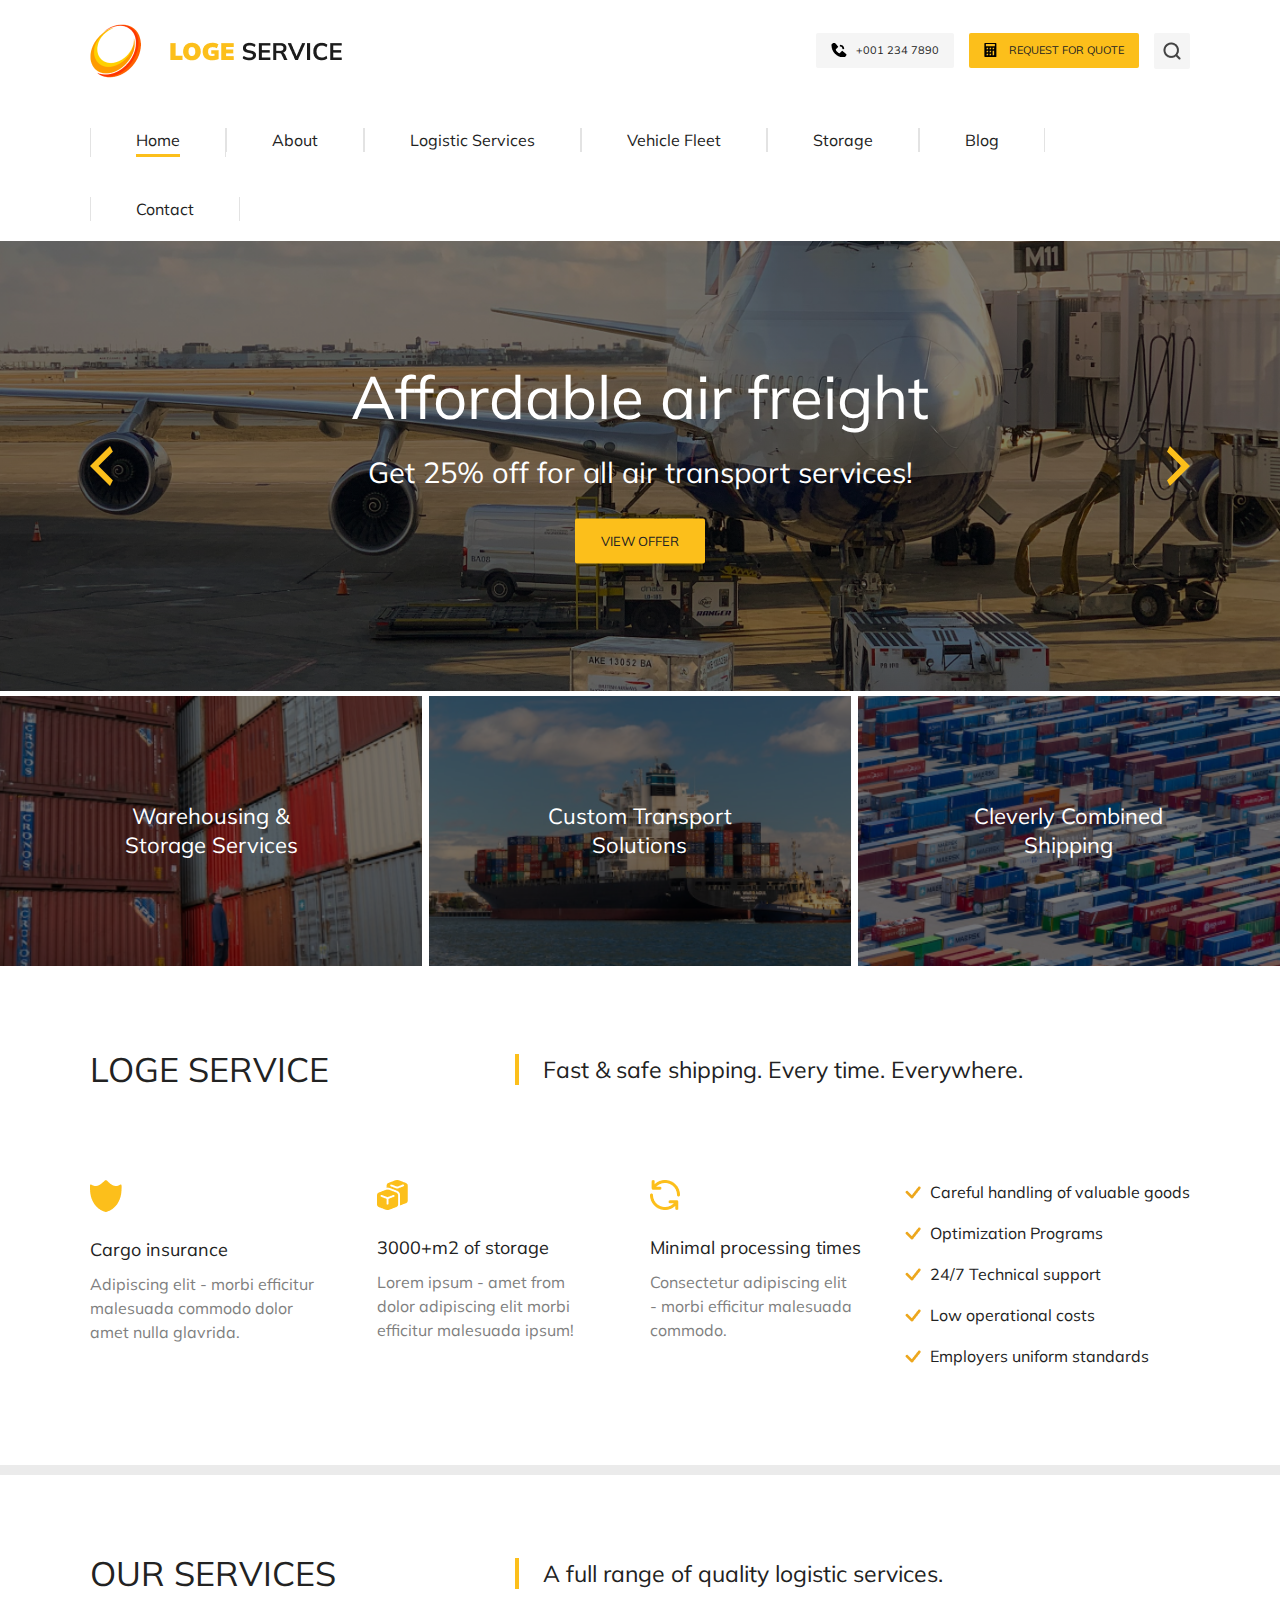
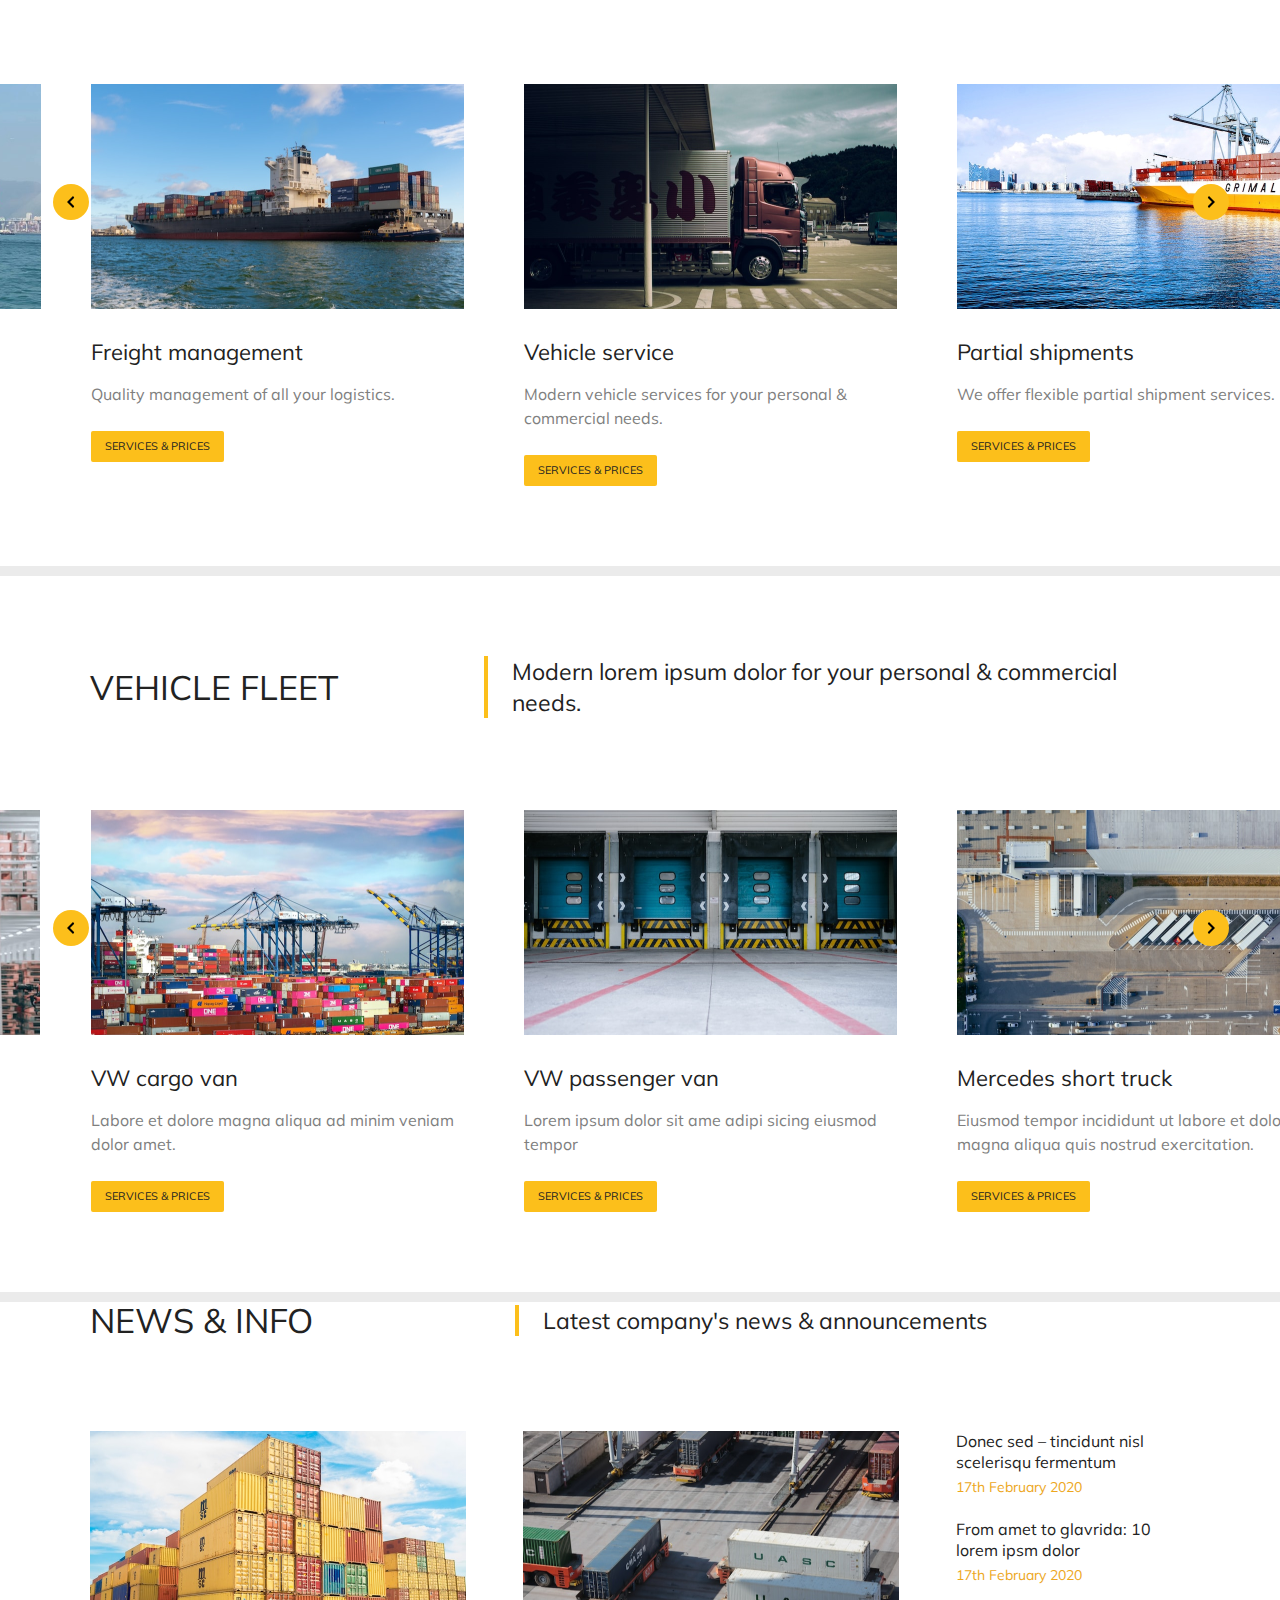
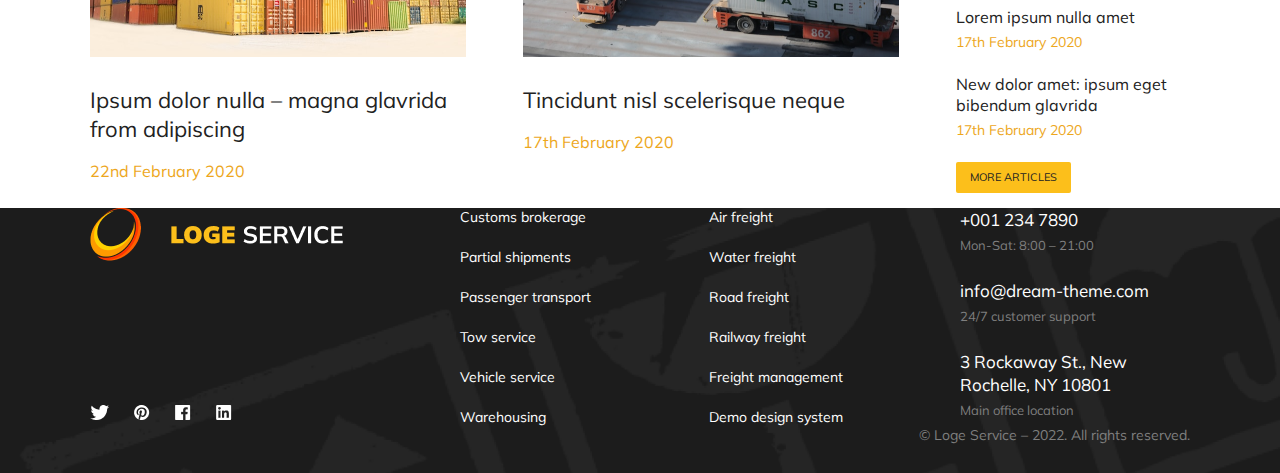
==== index.html @ ba1dc980 "banner-bottom updated" ====
<!DOCTYPE html>
<html lang="en">

<head>
    <meta charset="UTF-8">
    <meta http-equiv="X-UA-Compatible" content="IE=edge">
    <meta name="viewport" content="width=device-width, initial-scale=1.0">
    <link rel="stylesheet" href="css/style.css">
    <title>Loge Service</title>
</head>

<body>
    <!-- Navbar Section -->
    <nav>
        <div class="container">
            <!-- Top Nav -->
            <div class="top-nav flex-sp-between align-center">
                <div class="logo">
                    <a href="index.html">
                        <img src="./images/logo.png" alt="logo">
                    </a>
                </div>
                <ul class="top-nav-right flex-sp-between">
                    <li><a class="btn gray-bg tel-btn" href="tel:+0012347890">+001 234 7890</a></li>
                    <li><a class="btn reqst-qoute" href="#">Request For Quote</a></li>
                    <li><img class="btn gray-bg search-btn" src="./images/search-icon.png" alt="search icon"></li>
                </ul>
                <div class="respn-hamburger">
                    <div class="flex-sp-between">
                        <div class="search-mg-right">
                            <img class="btn gray-bg search-btn2" src="./images/search-icon.png" alt="search icon">
                        </div>
                        <div class="hamburger btn">
                            <span class="bar"></span>
                            <span class="bar"></span>
                            <span class="bar"></span>
                        </div>
                    </div>
                </div>
            </div>
            <!-- Navbar -->

            <ul class="navbar">
                <li> <a class="selected" href="index.html">
                        <p>Home</p>
                    </a>
                </li>
                <li> <a href="about.html">
                        <p>About</p>
                    </a></li>
                <li> <a href="services.html">
                        <p>Logistic Services</p>
                    </a></li>
                <li> <a href="#">
                        <p>Vehicle Fleet</p>
                    </a></li>
                <li> <a href="#">
                        <p>Storage</p>
                    </a></li>
                <li> <a href="blog.html">
                        <p>Blog</p>
                    </a></li>
                <li> <a href="contact.html">
                        <p>Contact</p>
                    </a></li>
            </ul>
        </div>
    </nav>
    <!-- Banner Section -->
    <section class="banner pd-lr-21">
        <div class="container">
            <div class="banner-contents">
                <div class="banner-items">
                    <div class="banner-header">
                        <h1 class="white-color">Affordable air freight</h1>
                    </div>
                    <div class="banner-tagline">
                        <p class="white-color">Get 25% off for all air transport services!</p>

                    </div>
                    <button class="btn offer-btn">View Offer</button>
                </div>
                <div class="slider-nav-arrows">
                    <img src="./images/slider-left-arrow.png" alt="slider left">
                    <img src="./images/slider-right-arrow.png" alt="slider right">
                </div>
            </div>
        </div>

    </section>
    <!-- Banner Bottom -->
    <section class="banner-bottom flex-sp-between">
        <div class="banner-overlay warehouse">
            <h3 class="white-color">Warehousing & Storage Services</h3>
        </div>
        <div class="banner-overlay transport">
            <h3 class="white-color">Custom Transport Solutions</h3>
        </div>
        <div class="banner-overlay shipping">
            <h3 class="white-color">Cleverly Combined Shipping</h3>
        </div>
    </section>

    <!-- Facilities -->
    <section class="facilities pd-tb-80 gray-border-bottom pd-lr-21">
        <div class="container">
            <div class="section-header ">
                <h2>Loge service</h2>
                <p>Fast & safe shipping. Every time. Everywhere.</p>
            </div>
            <div class="facilities-contents flex-sp-between">
                <div class="facilities-items ">
                    <img src="./images/insurance-logo.png" alt="facility logo">
                    <h4>Cargo insurance</h4>
                    <p class="gray-color cargo-insurance">Adipiscing elit - morbi efficitur malesuada commodo dolor amet
                        nulla glavrida.
                    </p>
                </div>
                <div class="facilities-items">
                    <img src="./images/storage-logo.png" alt="facility logo">
                    <h4>3000+m2 of storage</h4>
                    <p class="gray-color m2-storage">Lorem ipsum - amet from dolor adipiscing elit morbi efficitur
                        malesuada ipsum!
                    </p>
                </div>
                <div class="facilities-items">
                    <img src="./images/processing-logo.png" alt="facility logo">
                    <h4>Minimal processing times</h4>
                    <p class="gray-color processing-time">Consectetur adipiscing elit - morbi efficitur malesuada
                        commodo.</p>
                </div>
                <ul class="facility-list">
                    <li>Careful handling of valuable goods</li>
                    <li>Optimization Programs</li>
                    <li>24/7 Technical support</li>
                    <li>Low operational costs</li>
                    <li>Employers uniform standards</li>
                </ul>
            </div>
        </div>
    </section>

    <!-- Our Services -->
    <section class="services-demo-slider pd-tb-80 gray-border-bottom pd-lr-21">
        <div class="container">
            <div class="section-header ">
                <h2>Our services</h2>
                <p>A full range of quality logistic services.</p>
            </div>
        </div>
        <div class="mini-slider flex-sp-between">
            <div class="mini-slider-content-left disp-n">
                <img src="./images/service-slider-left.png" alt="">
            </div>
            <div class="container mini-slider-container">
                <img class="mini-arrow-left" src="./images/left-arrow.png" alt="">
                <img class="mini-arrow-right" src="./images/right-arrow.png" alt="">
                <div class="flex-sp-between gap-60">
                    <div class="mini-slider-content">
                        <img src="./images/freight-management.png" alt="">
                        <h3>Freight management</h3>
                        <p class="gray-color">Quality management of all your logistics.</p>
                        <button class="btn">Services & prices</button>
                    </div>
                    <div class="mini-slider-content disp-n">
                        <img src="./images/vehicle-service.png" alt="">
                        <h3>Vehicle service</h3>
                        <p class="gray-color">Modern vehicle services for your personal & commercial needs.</p>
                        <button class="btn">Services & prices</button>
                    </div>
                    <div class="mini-slider-content disp-n">
                        <img src="./images/partial-shipments.png" alt="">
                        <h3>Partial shipments</h3>
                        <p class="gray-color">We offer flexible partial shipment services.</p>
                        <button class="btn">Services & prices</button>
                    </div>
                </div>
            </div>
            <div class="mini-slider-content-right disp-n">
                <img src="./images/service-slider-right.png" alt="">
            </div>
        </div>
    </section>

    <!-- Vehicle Services -->
    <section class="services-demo-slider pd-tb-80 gray-border-bottom pd-lr-21">
        <div class="container">
            <div class="section-header">
                <h2>Vehicle fleet</h2>
                <p>Modern lorem ipsum dolor for your personal & commercial needs.</p>
            </div>
        </div>
        <div class="mini-slider flex-sp-between">
            <div class="mini-slider-content-left disp-n">
                <img src="./images/vehicle-slider-left.png" alt="">
            </div>
            <div class="container mini-slider-container">
                <img class="mini-arrow-left" src="./images/left-arrow.png" alt="">
                <img class="mini-arrow-right" src="./images/right-arrow.png" alt="">
                <div class="flex-sp-between gap-60">
                    <div class="mini-slider-content">
                        <img src="./images/vw-cargo-van.png" alt="">
                        <h3>VW cargo van</h3>
                        <p class="gray-color">Labore et dolore magna aliqua ad minim veniam dolor amet.</p>
                        <button class="btn">Services & prices</button>
                    </div>
                    <div class="mini-slider-content disp-n">
                        <img src="./images/vw-passenger-van.png" alt="">
                        <h3>VW passenger van</h3>
                        <p class="gray-color">Lorem ipsum dolor sit ame adipi sicing eiusmod tempor</p>
                        <button class="btn">Services & prices</button>
                    </div>
                    <div class="mini-slider-content disp-n">
                        <img src="./images/mercedes-short-truck.png" alt="">
                        <h3>Mercedes short truck</h3>
                        <p class="gray-color">Eiusmod tempor incididunt ut labore et dolore magna aliqua quis nostrud
                            exercitation. </p>
                        <button class="btn">Services & prices</button>
                    </div>
                </div>
            </div>
            <div class="mini-slider-content-right disp-n">
                <img src="./images/vehicle-slider-right.png" alt="">
            </div>
        </div>
    </section>

    <!-- News & Info -->
    <section class="news-info pd-tb-80 container pd-lr-21">
        <div class="section-header">
            <h2>News & Info</h2>
            <p>Latest company's news & announcements</p>
        </div>
        <div class="news-contents flex-sp-between gap-60">
            <div class="mini-slider-content">
                <img src="./images/shipment-2.png" alt="">
                <h3>Ipsum dolor nulla – magna glavrida from adipiscing</h3>
                <p class="yellow-color">22nd February 2020</p>
            </div>
            <div class="mini-slider-content">
                <img src="./images/cargo-vans.png" alt="">
                <h3>Tincidunt nisl scelerisque neque</h3>
                <p class="yellow-color">17th February 2020</p>
            </div>
            <div class="mini-slider-content">
                <ul>
                    <li>
                        <p class="mini-list-text">Donec sed – tincidunt nisl scelerisqu fermentum</p>
                        <p class="mini-list-date">17th February 2020</p>
                    </li>
                    <li>
                        <p class="mini-list-text">From amet to glavrida: 10 lorem ipsm dolor</p>
                        <p class="mini-list-date">17th February 2020</p>
                    </li>
                    <li>
                        <p class="mini-list-text">Lorem ipsum nulla amet</p>
                        <p class="mini-list-date">17th February 2020</p>
                    </li>
                    <li>
                        <p class="mini-list-text">New dolor amet: ipsum eget bibendum glavrida</p>
                        <p class="mini-list-date">17th February 2020</p>
                    </li>
                </ul>
                <button class="btn">More articles</button>
            </div>
        </div>
    </section>

    <!-- Footer -->
    <footer class="footer pd-lr-21">
        <div class="footer-content container flex-sp-between">
            <div class="logo-socials">
                <a class="logo" href="index.html">
                    <img src="./images/pngegg 2.png" alt="logo">
                    <img src="./images/LOGE SERVICE.png" alt="">
                </a>
                <ul class="social-links">
                    <li>
                        <a href="#">
                            <img src="./images/twitter-logo.png" alt="">
                        </a>
                    </li>
                    <li>
                        <a href="#">
                            <img src="./images/pinterest-logo.png" alt="">
                        </a>
                    </li>
                    <li>
                        <a href="#">
                            <img src="./images/fb-logo.png" alt="">
                        </a>
                    </li>
                    <li>
                        <a href="#">
                            <img src="./images/linkedin-logo.png" alt="">
                        </a>
                    </li>
                </ul>
            </div>
            <ul class="footer-links">
                <li><a href="#">Customs brokerage</a></li>
                <li><a href="#">Partial shipments</a></li>
                <li><a href="#">Passenger transport</a></li>
                <li><a href="#">Tow service</a></li>
                <li><a href="#">Vehicle service</a></li>
                <li><a href="#">Warehousing</a></li>
            </ul>

            <ul class="footer-links">
                <li><a href="#">Air freight</a></li>
                <li><a href="#">Water freight</a></li>
                <li><a href="#">Road freight</a></li>
                <li><a href="#">Railway freight</a></li>
                <li><a href="#">Freight management</a></li>
                <li><a href="#">Demo design system</a></li>
            </ul>
            <ul class="footer-contact">
                <li>
                    <a href="tel:+001 234 7890">+001 234 7890</a>
                    <p class="detail-text">Mon-Sat: 8:00 – 21:00</p>
                </li>
                <li>
                    <a href="mailto:info@dream-theme.com">info@dream-theme.com</a>
                    <p class="detail-text">24/7 customer support</p>
                </li>
                <li>
                    <a href="#">3 Rockaway St., New Rochelle, NY 10801</a>
                    <p class="detail-text">Main office location</p>
                </li>
            </ul>
        </div>
        <p class="rights-loge container">
            © Loge Service – 2022. All rights reserved.
        </p>
    </footer>
</body>
<script src="./js/script.js"></script>

</html>
---- css/style.css ----
@import url('https://fonts.googleapis.com/css2?family=Mulish:wght@200;300;400;500;600;700;800;900;1000&display=swap');

* {
    box-sizing: border-box;
    font-family: 'Mulish';
    font-style: normal;
    font-weight: 400;
    font-size: 16px;
    line-height: 24px;
    color: #222222;
    margin: 0;
    padding: 0;
}

body {}

ul {
    list-style: none;
}

a {
    display: block;
    text-decoration: none;
}

.pd-tb-80 {
    padding: 80px 0px;
}

/* Heading */

h1 {
    font-size: 60px;
    line-height: 66px;
}

h2 {
    font-size: 34px;
    line-height: 37px;
}

h3 {
    font-size: 22px;
    line-height: 29px;
}

h4 {
    font-size: 18px;
    line-height: 23px;
}

/* Colors */

.white-color {
    color: #ffffff !important;
}

.gray-color {
    color: #7F7F7F;
}

.gray-bg {
    background: #F5F5F5 !important;
}

.gray-bg:hover {
    background: #dfdfdf !important;
}

.align-center {
    align-items: center;
}

.btn {
    cursor: pointer;
    border: none;
    background: #FCBF1B;
    color: #222222;
    border-radius: 2px;
    text-transform: uppercase;
    font-size: 11px;
    line-height: 11px;
}

.yellow-color {
    color: #EDA71D;
}

.flex-sp-between {
    display: flex;
    justify-content: space-between;
}

.animate {
    animation: transitionLeft 0.75s;
}

@keyframes transitionLeft {
    from {
        transform: translateX(100%);
    }

    to {
        transform: translateX(0px);
    }
}


/* Top Nav */
.top-nav {
    padding: 24px 0px;
}

.top-nav-right>li {
    padding-left: 15px;
}

.btn:hover {
    background: #df9e1d;
}

.tel-btn {
    padding: 12px 15px;
}

.tel-btn::before {
    content: '';
    background: url(../images/telephone.png) no-repeat;
    padding-left: 25px;
    background-position: left center;

}

.reqst-qoute {
    padding: 12px 15px;
    text-transform: uppercase;
}

.reqst-qoute::before {
    content: '';
    background: url(../images/calculator.png) no-repeat;
    padding-left: 25px;
    background-position: left center;

}

.search-btn {
    padding: 9px;
}

.navbar {
    display: flex;
    flex-wrap: wrap;
    justify-content: flex-start;
    /* padding: 20px 0px; */
}

.navbar>li {
    padding: 20px 0px;
    /* border-left: 1px solid rgba(0, 0, 0, 0.11); */
    border-collapse: collapse;
}

.navbar>li:last-child a {
    border-right: 1px solid rgba(0, 0, 0, 0.11);
}

.navbar>li>a {
    padding: 0px 45px;
    border-left: 1px solid rgba(0, 0, 0, 0.11);
    border-right: 1px solid rgba(0, 0, 0, 0.11);
}


.navbar>li>a.selected>p,
.navbar>li>a:hover>p {
    padding-bottom: 2px;
    border-bottom: 3px solid #FCBF1B;
    transition: 0.10s ease-in-out;
}

.respn-hamburger {
    display: none;
}

.search-btn2 {
    padding: 9px;
}

.hamburger {
    padding: 8px 8px;
    cursor: pointer;
}

.bar {
    background-color: #000000;
    display: block;
    width: 20px;
    height: 3px;
    margin: 3px auto;
    border-radius: 8px;
    transition: all 0.3s ease-in-out;
}

.pd-bt-20 {
    padding-bottom: 20px;
}

.gap-60 {
    gap: 60px;
}

.wd-30 {
    width: 30%;
}

.wd-70 {
    width: 777px;
}

.wd-50 {
    width: 50%;
}

.wd-100 {
    width: 100%;
}

/* Banner */

.banner {
    background:
        linear-gradient(180deg,
            rgba(0, 0, 0, 0.5), rgba(0, 0, 0, 0.5)),
        url(../images/air-plane.png) no-repeat;
    background-size: cover;
    background-position: center center;
    align-items: center;
}

.banner-contents {
    position: relative;
    height: 50vh;
}

.banner-items {
    width: 100%;
    text-align: center;
    position: absolute;
    top: 50%;
    left: 50%;
    transform: translate(-50%, -50%);
    padding: 0px 20px;
}

.slider-nav-arrows {
    position: absolute;
    top: 50%;
    transform: translate(0%, -50%);
    display: flex;
    width: 100%;
    justify-content: space-between;
}

.banner-header>h1 {
    padding: 15px 0px;
}

.banner-tagline {
    padding: 15px 0px;
    line-height: 36px;
}

.banner-tagline>p {
    font-size: 29px;
}

.offer-btn {
    padding: 16px 26px;
    font-size: 13px;
    line-height: 13px;
    text-transform: uppercase;
    margin: 20px 0px;
}

.banner-bottom {
    padding: 5px 0px;
    text-align: center;
}

.warehouse {
    background:
        linear-gradient(180deg,
            rgba(0, 0, 0, 0.5), rgba(0, 0, 0, 0.5)),
        url(../images/warehouse.png) no-repeat;
}

.transport {
    background:
        linear-gradient(180deg,
            rgba(0, 0, 0, 0.5), rgba(0, 0, 0, 0.5)),
        url(../images/transport.png) no-repeat;
}

.shipping {
    background:
        linear-gradient(180deg,
            rgba(0, 0, 0, 0.5), rgba(0, 0, 0, 0.5)),
        url(../images/shipping.png) no-repeat;
}

.banner-overlay {
    height: 30vh;
    width: 33%;
    background-size: cover;
    background-position: center center;
    position: relative;
}

.banner-overlay>h3 {
    position: absolute;
    top: 50%;
    left: 50%;
    transform: translate(-50%, -50%);
}


/* Facilities */
.section-header {
    display: flex;
    align-items: center;
    padding-bottom: 92px;
}

.section-header>h2 {
    width: 425px;
    text-transform: uppercase;
}

.section-header>p {
    font-weight: 400;
    font-size: 23px;
    line-height: 31px;
    padding-left: 24px;
    padding-right: 48px;
    border-left: 4px solid #FCBF1B;
}

.sub-section-header {
    display: flex;
    flex-wrap: wrap;
    font-size: 16px;
    line-height: 13px;
    text-transform: uppercase;
    padding-bottom: 63px;
}


.gray-border-bottom {
    border-bottom: 10px solid rgba(0, 0, 0, 0.08);
}

.facility-list {}

.facility-list>li {
    padding-bottom: 17px;
}

.facility-list>li::before {
    content: "";
    background: url(../images/check.png) no-repeat;
    padding-left: 25px;
    background-position: left center;
}

.cargo-insurance {
    width: 243px;
}

.m2-storage {
    width: 228px;
}

.processing-time {
    width: 205px;
}

.facilities-items {}

.facilities-items>img {
    padding-bottom: 20px;
}

.facilities-items>h4 {
    padding-bottom: 11px;
}

.mini-slider-content {
    width: 373px;
    display: flex;
    align-items: flex-start;
    flex-direction: column;
    flex-wrap: wrap;
}

.mini-slider-content>img {
    padding-bottom: 29px;
}

.mini-slider-content>h3 {
    /* width: 375px; */
    padding-bottom: 15px;
}

.mini-slider-content>p {
    /* width: 335px; */
    padding-bottom: 25px;
}

.mini-slider-content>button {
    padding: 10px 14px;
}

.mini-slider-container,
.partner-slider-container {
    position: relative;
}

.partner-slider-content {
    padding: 11px 22px;
    background: #F5F5F5;
}

.partner-slider-container>.mini-arrow-left,
.partner-slider-container>.mini-arrow-right {
    top: 45px;
}

.mini-arrow-left,
.mini-arrow-right {
    padding: 11px 14px;
    border-radius: 100px;
    background-color: #FCBF1B;
    position: absolute;
    align-items: center;
    top: 100px;
}

.mini-arrow-left {
    left: -18px;
}

.mini-arrow-right {
    right: -18px;
}

.mini-list-text {
    font-size: 16px;
    line-height: 21px;
    padding-bottom: 5px;
}

.mini-list-date {
    font-size: 14px;
    line-height: 18px;
    color: #EDA71D;
    padding-bottom: 23px;
}



footer {
    content: "";
    background: url(../images/footer-bg.png)no-repeat;
    background-size: cover;
    background-position: center center;
}

.logo-socials {
    display: flex;
    justify-content: space-between;
    flex-direction: column;
}

.logo-socials>.logo {
    align-items: center;
    display: flex;
    gap: 30px;
}

.footer-content {
    padding-top: 89px;
    padding-bottom: 111px;
}

.logo-socials>.social-links {
    display: flex;
    gap: 25px;
}

.footer-links {}

.footer-links>li {
    padding-bottom: 22px;
}

.footer-links>li>a {
    font-size: 14px;
    line-height: 18px;
    color: #FFFFFF;
}

.footer-links>li>a:hover {
    text-decoration: underline;
}

.footer-contact>li {
    padding-bottom: 25px;
}

.footer-contact>li:last-child,
.footer-links>li:last-child {
    padding-bottom: 0px;
}

.footer-contact>li>a {
    width: 230px;
    font-size: 17px;
    line-height: 23px;
    color: #FFFFFF;
    padding-bottom: 5px;
}

.footer-contact>li>a:hover {
    text-decoration: underline;
}

.footer-contact>li>.detail-text {

    font-size: 13px;
    line-height: 18px;
    color: #7F7F7F;
}

.footer>.rights-loge {
    padding-bottom: 29px;
    text-align: right;
    color: #7F7F7F;
    font-size: 14px;
    line-height: 18px;
}


/* Breadcrumb */
.breadcrumb {
    text-transform: uppercase;
    background: url(../images/breadcrumb.png);
    padding: 33px 0px 35px 0px;
}

.breadcrumb-list {
    display: flex;
    align-items: center;
}

.breadcrumb-list>li>a {
    font-size: 11px;
    line-height: 13px;
}

.breadcrumb-list>li>a:hover {
    text-decoration: underline;
}

.breadcrumb-list>li>a::after {
    content: "";
    background: url(../images/breadcrumb-arrow.png)no-repeat;
    background-size: 6px;
    padding-right: 26px;
    background-position: center center;
}

.breadcrumb-list>li:last-child a::after {
    display: none;
}

.breadcrum-right {
    font-size: 18px;
    line-height: 22px;
}

.loge-service-desc {
    width: 350px;
}

.loge-service-desc>h3 {
    padding-bottom: 31px;
}

.loge-service-list {}

.loge-service-list>h1 {
    display: flex;
    align-items: flex-start;
    padding-bottom: 42px;
}

.loge-service-list>h1>.est {
    font-size: 17px;
    line-height: 18px;
    margin-right: 5px;
}

.loge-service-list>ul>li {
    padding-left: 34px;
    padding-bottom: 17px;
}

.choose-us-contents {
    display: flex;
    flex-wrap: wrap;
    flex-direction: column;
    height: 280px;
    gap: 60px;
}

.choose-us-desc {
    width: 30%;
}

.choose-us-desc>h4 {
    padding-bottom: 11px;
}

.choose-us-desc>p {
    color: #7F7F7F;
}

.specialization {
    display: flex;
    flex-wrap: wrap;
    gap: 60px;
}

.pagination {
    display: flex;
    text-align: center;
    align-items: center;
    justify-content: center;
    padding-top: 60px;
    gap: 20px;
}

.pagination>li>a {
    padding: 0px 5px;
}

.pagination>li>.selected {
    border-bottom: 3px solid #FCBF1B;
}

.pagination>li>a>img {
    width: 5px;
}

.pagination>li>a:hover {
    border-bottom: 3px solid #FCBF1B;
}

.contact-items {}

.contact-items>h3,
.contact-items>h4 {
    padding-bottom: 9px;
}

.frequent-question {}

.frequent-qstn-flex {}

.frequent-qstn-flex>h2,
.contact-form-contents>h2 {
    text-transform: uppercase;
}

.frequent-qstn-flex>.qstn-right-list {}

.qstn-right-list>ul>li {
    font-size: 18px;
    line-height: 23px;
    padding-bottom: 30px;
}

.qstn-right-list>ul>li::before {
    content: "";
    background: url(../images/question-gray-icon.png)no-repeat;
    background-size: 20px;
    padding-right: 30px;
    background-position: center left;
}

.qstn-right-list>ul>.qstn-marked::before {
    content: "";
    background: url(../images/question-yellow-icon.png)no-repeat;
    background-size: 20px;
    padding-right: 30px;
    background-position: center left;
}

.qstn-right-list>p {
    font-size: 18px;
    line-height: 23px;
    padding-bottom: 30px;
}

.input-flex {
    display: flex;
    gap: 30px;
}

.input-box {
    background: #FFFFFF;
    border: 1px solid rgba(0, 0, 0, 0.12);
    border-radius: 2px;
    padding: 10px;
    margin-top: 12px;
    margin-bottom: 28px;
}

.input-label {
    font-size: 12px;
    line-height: 12px;
    text-transform: uppercase;
}

.submit-btn {
    text-transform: uppercase;
    font-size: 13px;
    line-height: 13px;
    padding: 16.5px 0px;
}

.single-blog {}

.blog-left {}

.blog-left>h2 {
    padding-bottom: 92px;
}

.blog-left>img {
    width: 100%;
}

.single-blog-desc {
    padding: 60px 0px;
}

.single-blog-desc {}

.single-blog-header {
    font-size: 26px;
    line-height: 31px;
    padding-bottom: 24px;
}

.blog-text-top,
.blog-text-bottom {
    padding-bottom: 22px;
}

.blog-pic-flex {
    display: flex;
    justify-content: space-between;
}



.related-post>p,
.special-offers>p {
    font-size: 16px;
    line-height: 16px;
    text-transform: uppercase;
    padding-left: 14px;
    margin-bottom: 30px;
    border-left: 4px solid #FCBF1B;
}

.related-post {
    padding-bottom: 57px;
    padding-top: 130px;
}

.special-offers>.custom-transport {
    content: "";
    background: linear-gradient(180deg, rgba(0, 0, 0, 0.5), rgba(0, 0, 0, 0.5)), url(../images/blog-5.png)no-repeat;
    background-size: cover;
    padding-top: 103px;
    padding-bottom: 59px;
    text-align: center;
    margin-bottom: 30px;

}

.special-offers>.warehousing-storage {
    content: "";
    background: linear-gradient(180deg, rgba(0, 0, 0, 0.5), rgba(0, 0, 0, 0.5)), url(../images/blog-2.png)no-repeat;
    background-size: cover;
    padding-top: 103px;
    padding-bottom: 59px;
    text-align: center;

}

.special-offers>.custom-transport>h3,
.special-offers>.warehousing-storage>h3 {
    margin: auto;
    color: white;
    width: 245px;
}

@media screen and (min-width:1400px) {
    .container {
        max-width: 1140px;
        margin: 0 auto;
        padding: 0 20px;
    }
}

@media screen and (max-width:1400px) {
    .container {
        max-width: 1140px;
        margin: 0 auto;
        padding: 0 20px;
    }
}

@media screen and (max-width:1200px) {
    .container {
        max-width: 930px;
        margin: 0 auto;
        padding: 0 20px;
    }

    .navbar>li>a {
        padding: 0px 30px;
    }

    h1 {
        font-size: 48px;
    }


    .banner-tagline>p {
        font-size: 24px;
    }
}

@media screen and (max-width:992px) {
    .container {
        max-width: 720px;
        margin: 0 auto;
        padding: 0 20px;
    }

    .navbar>li>a {
        padding: 0px 15px;
    }

    h1 {
        font-size: 36px;
    }


    .banner-tagline>p {
        font-size: 18px;
    }
}

@media only screen and (max-width: 768px) {
    .container {
        max-width: 100%;
        margin: 0 auto;
        padding: 0 20px;
    }

    nav {
        position: sticky;
        top: 0;
        z-index: 1;
        background-color: white;
    }

    .respn-hamburger {
        display: block;
    }

    .search-mg-right {
        margin-right: 8px;
    }

    .hamburger.active .bar:nth-child(2) {
        opacity: 0;
    }

    .hamburger.active .bar:nth-child(1) {
        transform: translateY(6px) rotate(45deg);
    }

    .hamburger.active .bar:nth-child(3) {
        transform: translateY(-6px) rotate(-45deg);
    }

    .top-nav-right {
        position: fixed;
        left: -100%;
        top: 380px;
        gap: 0px;
        flex-direction: column;
        background-color: #ffffff;
        width: 100%;
        text-align: center;
        transition: 0.3s;
    }

    .navbar {
        position: fixed;
        left: -100%;
        top: 70px;
        gap: 0px;
        flex-direction: column;
        background-color: #ffffff;
        width: 100%;
        text-align: center;
        transition: 0.3s;
    }

    .navbar>li {
        padding: 0px;
        margin: 10px 0px;
    }

    .top-nav-right>li>a {
        font-size: 16px;
        line-height: 24px;
        padding: 12px 15px;
    }

    .navbar {
        padding: 0px;
    }

    .top-nav-right>li {
        padding-left: 0px;
    }

    .search-btn {
        display: none;
    }

    .top-nav-right.active,
    .navbar.active {
        left: 0;
    }

    .logo>a>img {
        width: 145.35px;
    }

    h1 {
        font-size: 24px;
        line-height: 66px;
    }

    .banner-items>h1 {
        padding-bottom: 0px;
    }

    .banner-tagline>p {
        font-size: 14px;
    }

    .slider-nav-arrows>img {
        width: auto;
        height: 24px;
    }

    /* To be deleted */
    .slider-left-arrow {
        align-items: center;
    }

    .slider-left-arrow>img,
    .slider-right-arrow>img {
        width: 11.43px;
    }

    /* To be deleted */
    .banner-bottom {
        padding-top: 10px;
        grid-area: 10px;
        flex-direction: column;
    }

    .banner-overlay {
        width: 100%;
        margin-bottom: 10px;
    }

    .section-header {
        display: flex;
        align-items: flex-start;
        flex-direction: column;
        padding-bottom: 40px;
    }

    .section-header>h2 {
        width: 100%;
        padding-bottom: 20px;
    }

    .section-header>p {
        font-size: 14px;
        line-height: 31px;
        padding-left: 10px;
        padding-right: 0px;
    }

    .pd-lr-21 {
        padding: 50px 21px !important;
    }


    .facilities-contents {
        flex-direction: column;
    }

    .facilities-items {
        padding-bottom: 30px;
    }

    .cargo-insurance,
    .m2-storage,
    .processing-time {
        width: 100%;
    }

    .disp-n {
        display: none;
    }

    .gap-60 {
        gap: 40px;
    }

    .wd-30,
    .wd-70,
    .wd-50,
    .wd-100 {
        width: 100%;
    }

    .mini-slider-content {
        width: 100%;
    }

    .mini-slider-content>img {
        width: 100%;
    }

    .news-contents {
        flex-direction: column;
    }

    .mini-slider-content>h3 {
        width: 100%;
        padding-bottom: 15px;
    }

    .mini-slider-content>p {
        width: 100%;
        padding-bottom: 25px;
    }

    .footer-content {
        display: flex;
        flex-direction: column;
        padding: 0px;
    }

    .logo-socials>.logo {
        padding-bottom: 40px;
    }

    .logo-socials>.social-links {
        padding-bottom: 60px;
    }

    .footer-links,
    .footer-contact {
        padding-bottom: 50px;
    }

    .footer>.rights-loge {
        padding-bottom: 0px;
        text-align: left;
    }

    .breadcrumb {
        padding: 0px;
    }

    .breadcrumb-content {
        flex-direction: column;
        padding: 20px 15px;
    }

    .breadcrumb-list {
        padding-bottom: 13px;
    }

    .loge-service-contents {
        flex-direction: column;
    }

    .loge-service-desc {
        padding-bottom: 30px;
    }

    .loge-service-image {
        order: -1;
        padding-bottom: 20px;
    }

    .loge-service-image>img {
        width: 100%;
    }

    .loge-service-list>h1 {
        font-size: 60px;
        line-height: 66px;
    }

    .loge-service-desc {
        width: 100%;
    }

    .choose-us-contents {
        height: 100%;
        gap: 40px;
    }

    .choose-us-desc {
        width: 100%;

    }

    .partner-slider-content>img {
        width: 115px;
    }

    .mini-arrow-left,
    .mini-arrow-right {
        width: 25px;
        padding: 7.5px 9.5px;
    }

    .partner-slider-container>.mini-arrow-left,
    .partner-slider-container>.mini-arrow-right {
        top: 30px;
    }

    .partner-slider-content {
        padding: 10px 20px;
    }

    .mini-arrow-right {
        right: -15px;
    }

    .mini-arrow-left {
        left: -15px;
    }

    .contact-info-content {
        flex-direction: column;
        gap: 50px;
    }

    .frequent-qstn-flex {
        flex-direction: column;
        gap: 45px;
    }

    .frequent-qstn-flex>h2 {
        font-size: 26px;
        line-height: 29px;
    }

    .contact-form-contents {
        flex-direction: column;
        gap: 60px;
    }

    .input-flex {
        flex-direction: column;
        gap: 0px;
    }

    .blog-left>h2 {
        font-size: 28px;
        line-height: 36px;
        padding-bottom: 40px;
    }

    .single-blog,
    .blog-pic-flex {
        flex-direction: column;
        gap: 30px;
    }

    .related-post {
        padding-top: 30px;
    }
}
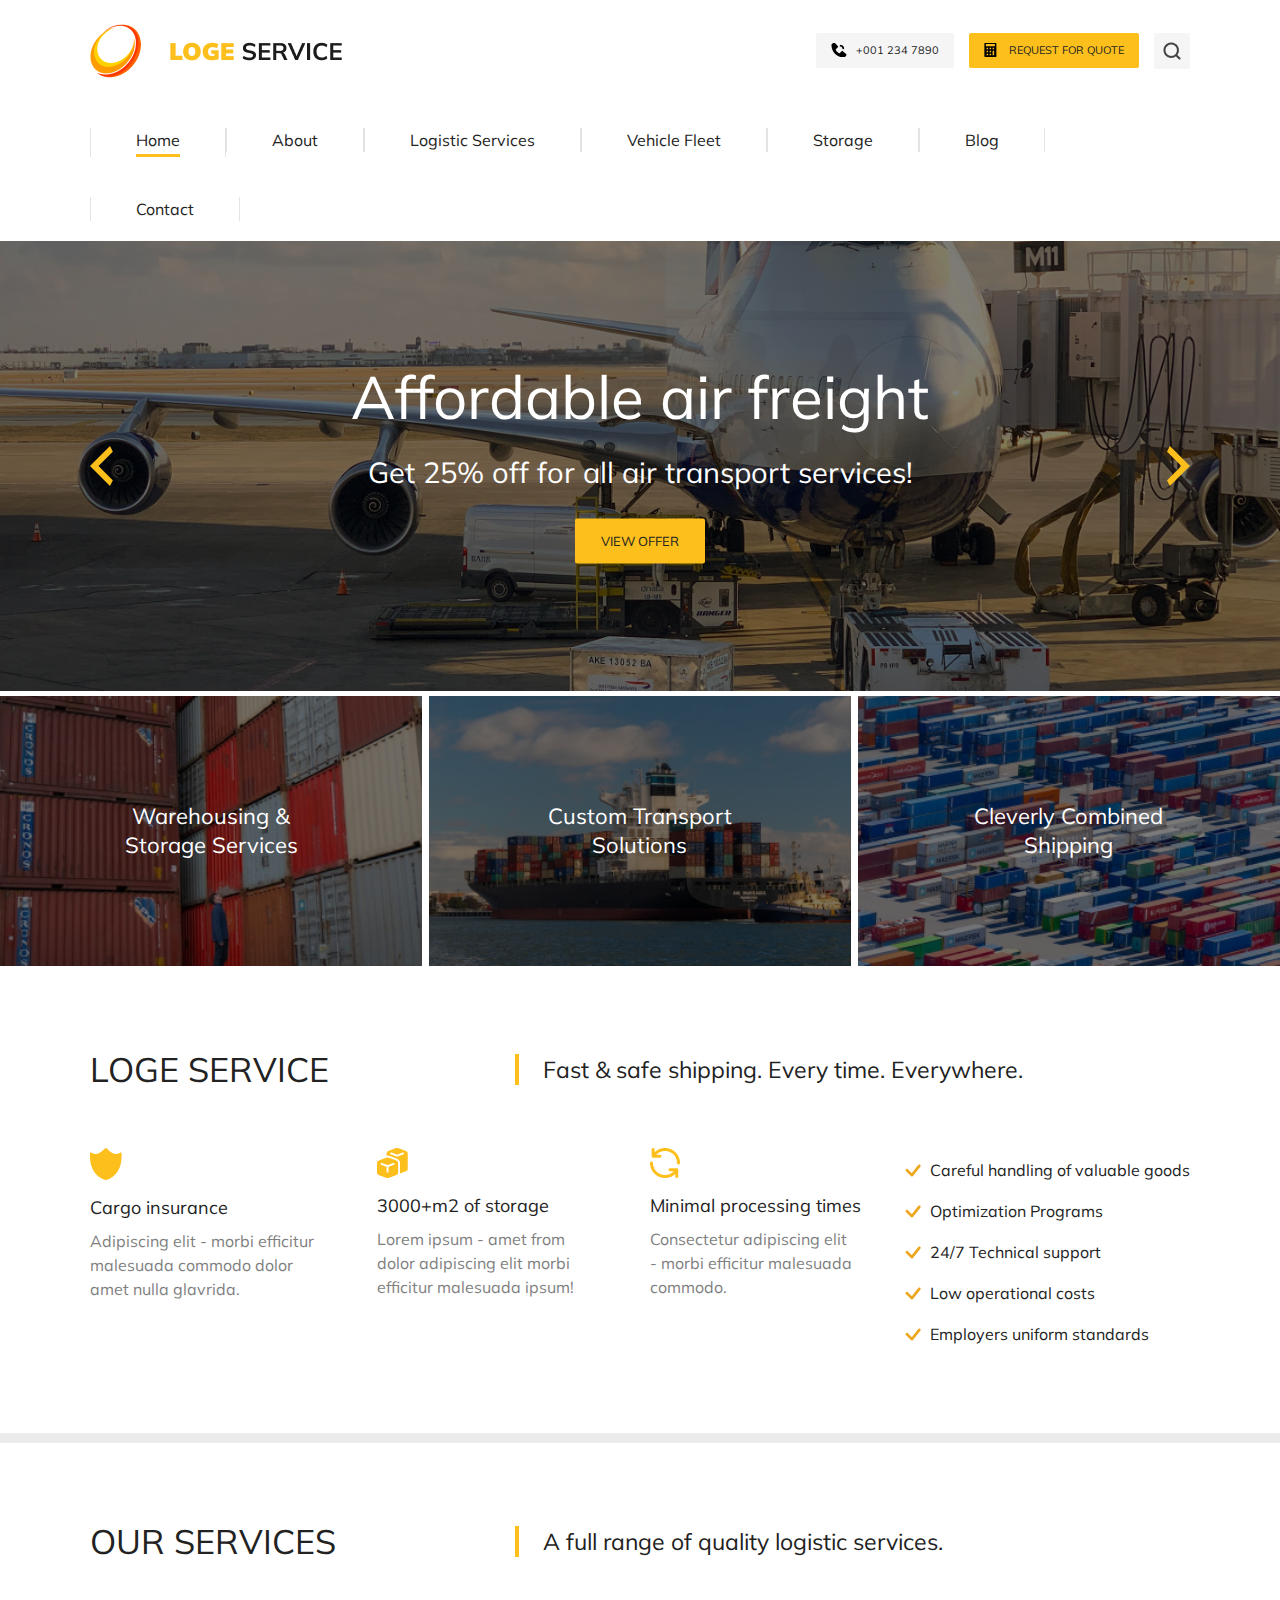
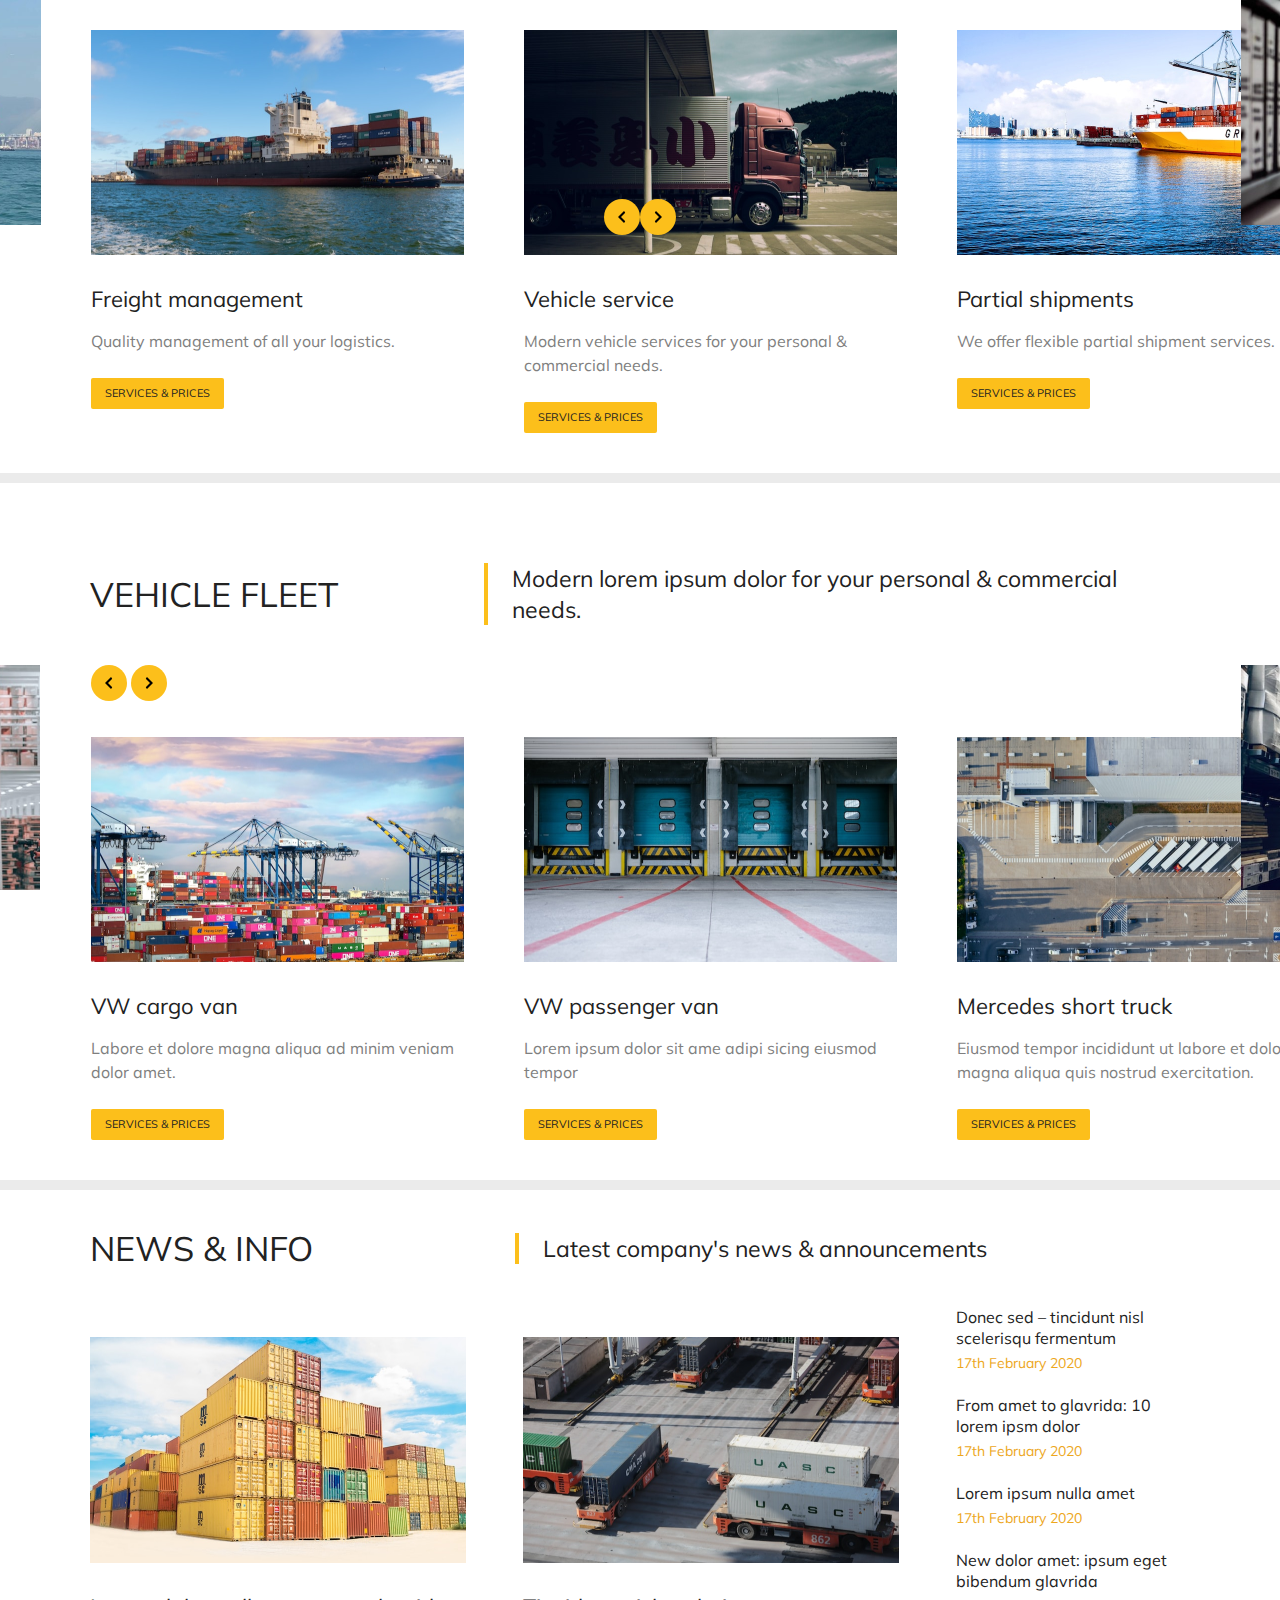
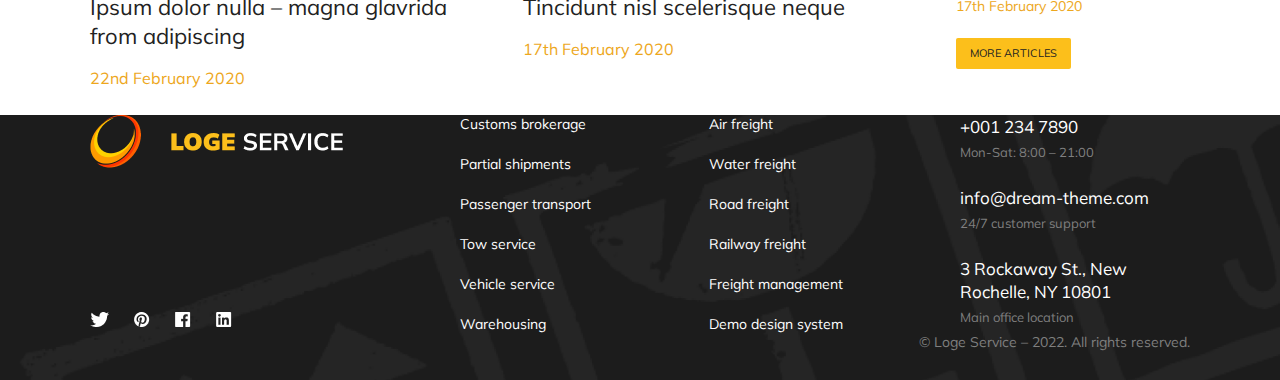
==== commit 87f44353: "updated css of nav-arrow" ====
--- a/index.html
+++ b/index.html
@@ -67,7 +67,7 @@
         </div>
     </nav>
     <!-- Banner Section -->
-    <section class="banner pd-lr-21">
+    <section class="banner">
         <div class="container">
             <div class="banner-contents">
                 <div class="banner-items">
@@ -89,7 +89,7 @@
 
     </section>
     <!-- Banner Bottom -->
-    <section class="banner-bottom flex-sp-between">
+    <section class="banner-cards flex-sp-between">
         <div class="banner-overlay warehouse">
             <h3 class="white-color">Warehousing & Storage Services</h3>
         </div>
@@ -102,31 +102,34 @@
     </section>
 
     <!-- Facilities -->
-    <section class="facilities pd-tb-80 gray-border-bottom pd-lr-21">
+    <section class="facilities pd-tb-80 gray-border-bottom">
         <div class="container">
             <div class="section-header ">
                 <h2>Loge service</h2>
                 <p>Fast & safe shipping. Every time. Everywhere.</p>
             </div>
             <div class="facilities-contents flex-sp-between">
-                <div class="facilities-items ">
-                    <img src="./images/insurance-logo.png" alt="facility logo">
-                    <h4>Cargo insurance</h4>
-                    <p class="gray-color cargo-insurance">Adipiscing elit - morbi efficitur malesuada commodo dolor amet
+                <div class="facilities-items">
+                    <img class="facility-image" src="./images/insurance-logo.png" alt="facility logo">
+                    <h4 class="facility-name">Cargo insurance</h4>
+                    <p class="facility-text gray-color cargo-insurance">Adipiscing elit - morbi efficitur malesuada
+                        commodo dolor amet
                         nulla glavrida.
                     </p>
                 </div>
                 <div class="facilities-items">
-                    <img src="./images/storage-logo.png" alt="facility logo">
-                    <h4>3000+m2 of storage</h4>
-                    <p class="gray-color m2-storage">Lorem ipsum - amet from dolor adipiscing elit morbi efficitur
+                    <img class="facility-image" src="./images/storage-logo.png" alt="facility logo">
+                    <h4 class="facility-name">3000+m2 of storage</h4>
+                    <p class="facility-text gray-color m2-storage">Lorem ipsum - amet from dolor adipiscing elit morbi
+                        efficitur
                         malesuada ipsum!
                     </p>
                 </div>
                 <div class="facilities-items">
-                    <img src="./images/processing-logo.png" alt="facility logo">
-                    <h4>Minimal processing times</h4>
-                    <p class="gray-color processing-time">Consectetur adipiscing elit - morbi efficitur malesuada
+                    <img class="facility-image" src="./images/processing-logo.png" alt="facility logo">
+                    <h4 class="facility-name">Minimal processing times</h4>
+                    <p class="facility-text gray-color processing-time">Consectetur adipiscing elit - morbi efficitur
+                        malesuada
                         commodo.</p>
                 </div>
                 <ul class="facility-list">
@@ -141,7 +144,7 @@
     </section>
 
     <!-- Our Services -->
-    <section class="services-demo-slider pd-tb-80 gray-border-bottom pd-lr-21">
+    <section class="services-demo-slider pd-tb-80 gray-border-bottom">
         <div class="container">
             <div class="section-header ">
                 <h2>Our services</h2>
@@ -153,8 +156,10 @@
                 <img src="./images/service-slider-left.png" alt="">
             </div>
             <div class="container mini-slider-container">
-                <img class="mini-arrow-left" src="./images/left-arrow.png" alt="">
-                <img class="mini-arrow-right" src="./images/right-arrow.png" alt="">
+                <div class="mini-nav-arrows">
+                    <img class="mini-arrow-left" src="./images/left-arrow.png" alt="">
+                    <img class="mini-arrow-right" src="./images/right-arrow.png" alt="">
+                </div>
                 <div class="flex-sp-between gap-60">
                     <div class="mini-slider-content">
                         <img src="./images/freight-management.png" alt="">
@@ -183,7 +188,7 @@
     </section>
 
     <!-- Vehicle Services -->
-    <section class="services-demo-slider pd-tb-80 gray-border-bottom pd-lr-21">
+    <section class="services-demo-slider pd-tb-80 gray-border-bottom">
         <div class="container">
             <div class="section-header">
                 <h2>Vehicle fleet</h2>
@@ -226,7 +231,7 @@
     </section>
 
     <!-- News & Info -->
-    <section class="news-info pd-tb-80 container pd-lr-21">
+    <section class="news-info pd-tb-80 container">
         <div class="section-header">
             <h2>News & Info</h2>
             <p>Latest company's news & announcements</p>
@@ -267,7 +272,7 @@
     </section>
 
     <!-- Footer -->
-    <footer class="footer pd-lr-21">
+    <footer class="footer">
         <div class="footer-content container flex-sp-between">
             <div class="logo-socials">
                 <a class="logo" href="index.html">
--- a/css/style.css
+++ b/css/style.css
@@ -24,7 +24,7 @@
 }
 
 .pd-tb-80 {
-    padding: 80px 0px;
+    padding: 40px 0px;
 }
 
 /* Heading */
@@ -256,7 +256,8 @@
 .slider-nav-arrows {
     position: absolute;
     top: 50%;
-    transform: translate(0%, -50%);
+    left: 50%;
+    transform: translate(-50%, -50%);
     display: flex;
     width: 100%;
     justify-content: space-between;
@@ -283,7 +284,7 @@
     margin: 20px 0px;
 }
 
-.banner-bottom {
+.banner-cards {
     padding: 5px 0px;
     text-align: center;
 }
@@ -326,10 +327,17 @@
 
 
 /* Facilities */
+
+.facilities {}
+
 .section-header {
     display: flex;
     align-items: center;
-    padding-bottom: 92px;
+    padding: 40px 0px;
+}
+
+.facilities-contents {
+    flex-wrap: wrap;
 }
 
 .section-header>h2 {
@@ -360,7 +368,9 @@
     border-bottom: 10px solid rgba(0, 0, 0, 0.08);
 }
 
-.facility-list {}
+.facility-list {
+    padding: 30px 0px;
+}
 
 .facility-list>li {
     padding-bottom: 17px;
@@ -385,14 +395,35 @@
     width: 205px;
 }
 
-.facilities-items {}
-
-.facilities-items>img {
-    padding-bottom: 20px;
-}
-
-.facilities-items>h4 {
-    padding-bottom: 11px;
+.facilities-items {
+    padding: 15px 0px;
+}
+
+.facilities-items>.facility-image,
+.facilities-items>.facility-name,
+.facilities-items>.facility-text {
+    padding: 5px 0px;
+}
+
+.mini-slider {
+    position: relative;
+}
+
+.mini-nav-arrows {
+    position: absolute;
+    top: 50%;
+    left: 50%;
+    transform: translate(-50%, -50%);
+    display: flex;
+    justify-content: space-between;
+}
+
+.mini-arrow-left,
+.mini-arrow-right {
+    padding: 11px 14px;
+    border-radius: 100px;
+    background-color: #FCBF1B;
+    align-items: center;
 }
 
 .mini-slider-content {
@@ -401,10 +432,11 @@
     align-items: flex-start;
     flex-direction: column;
     flex-wrap: wrap;
+    
 }
 
 .mini-slider-content>img {
-    padding-bottom: 29px;
+    padding: 30px 0;
 }
 
 .mini-slider-content>h3 {
@@ -423,7 +455,7 @@
 
 .mini-slider-container,
 .partner-slider-container {
-    position: relative;
+    /* position: relative; */
 }
 
 .partner-slider-content {
@@ -431,7 +463,7 @@
     background: #F5F5F5;
 }
 
-.partner-slider-container>.mini-arrow-left,
+/* .partner-slider-container>.mini-arrow-left,
 .partner-slider-container>.mini-arrow-right {
     top: 45px;
 }
@@ -452,7 +484,7 @@
 
 .mini-arrow-right {
     right: -18px;
-}
+} */
 
 .mini-list-text {
     font-size: 16px;
@@ -996,9 +1028,7 @@
     }
 
     /* To be deleted */
-    .banner-bottom {
-        padding-top: 10px;
-        grid-area: 10px;
+    .banner-cards {
         flex-direction: column;
     }
 
@@ -1012,14 +1042,16 @@
         align-items: flex-start;
         flex-direction: column;
         padding-bottom: 40px;
+        padding-top: 0px;
     }
 
     .section-header>h2 {
         width: 100%;
-        padding-bottom: 20px;
+        padding: 10px 0px;
     }
 
     .section-header>p {
+        margin: 10px 0px;
         font-size: 14px;
         line-height: 31px;
         padding-left: 10px;
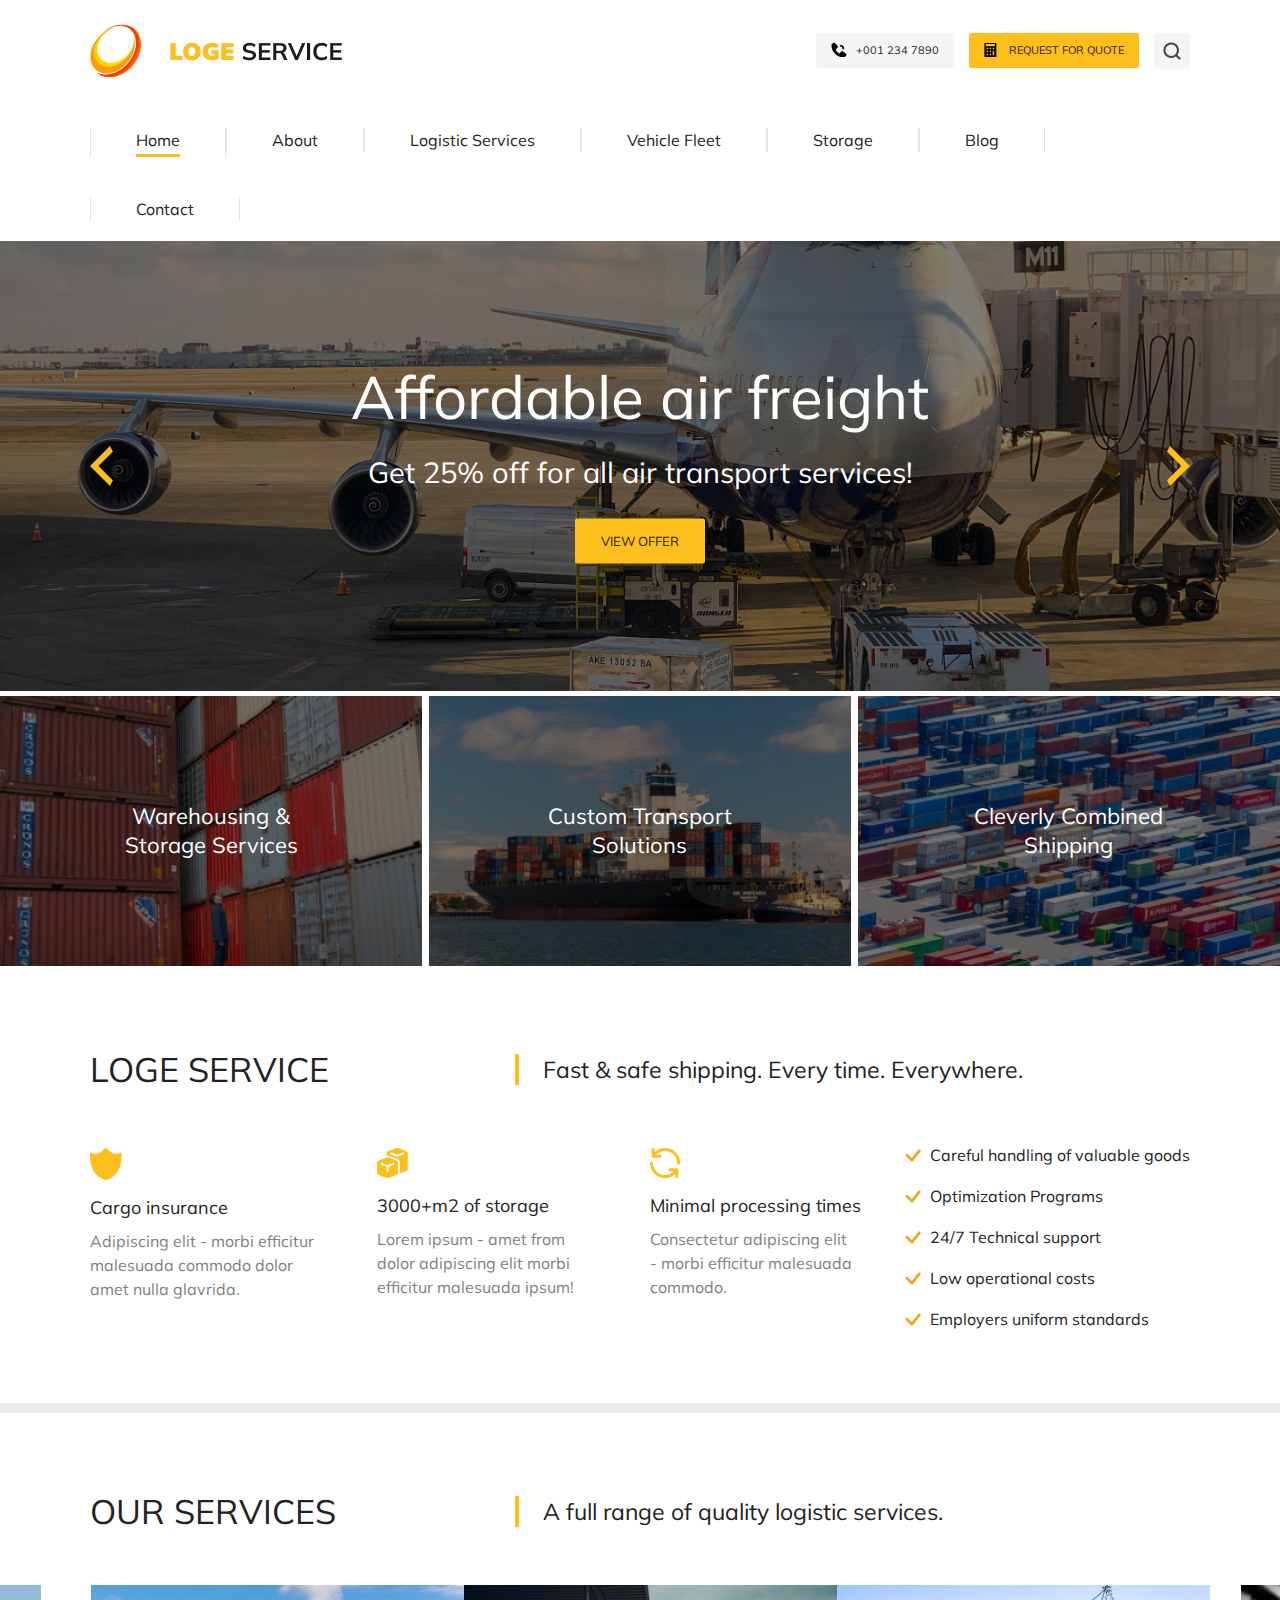
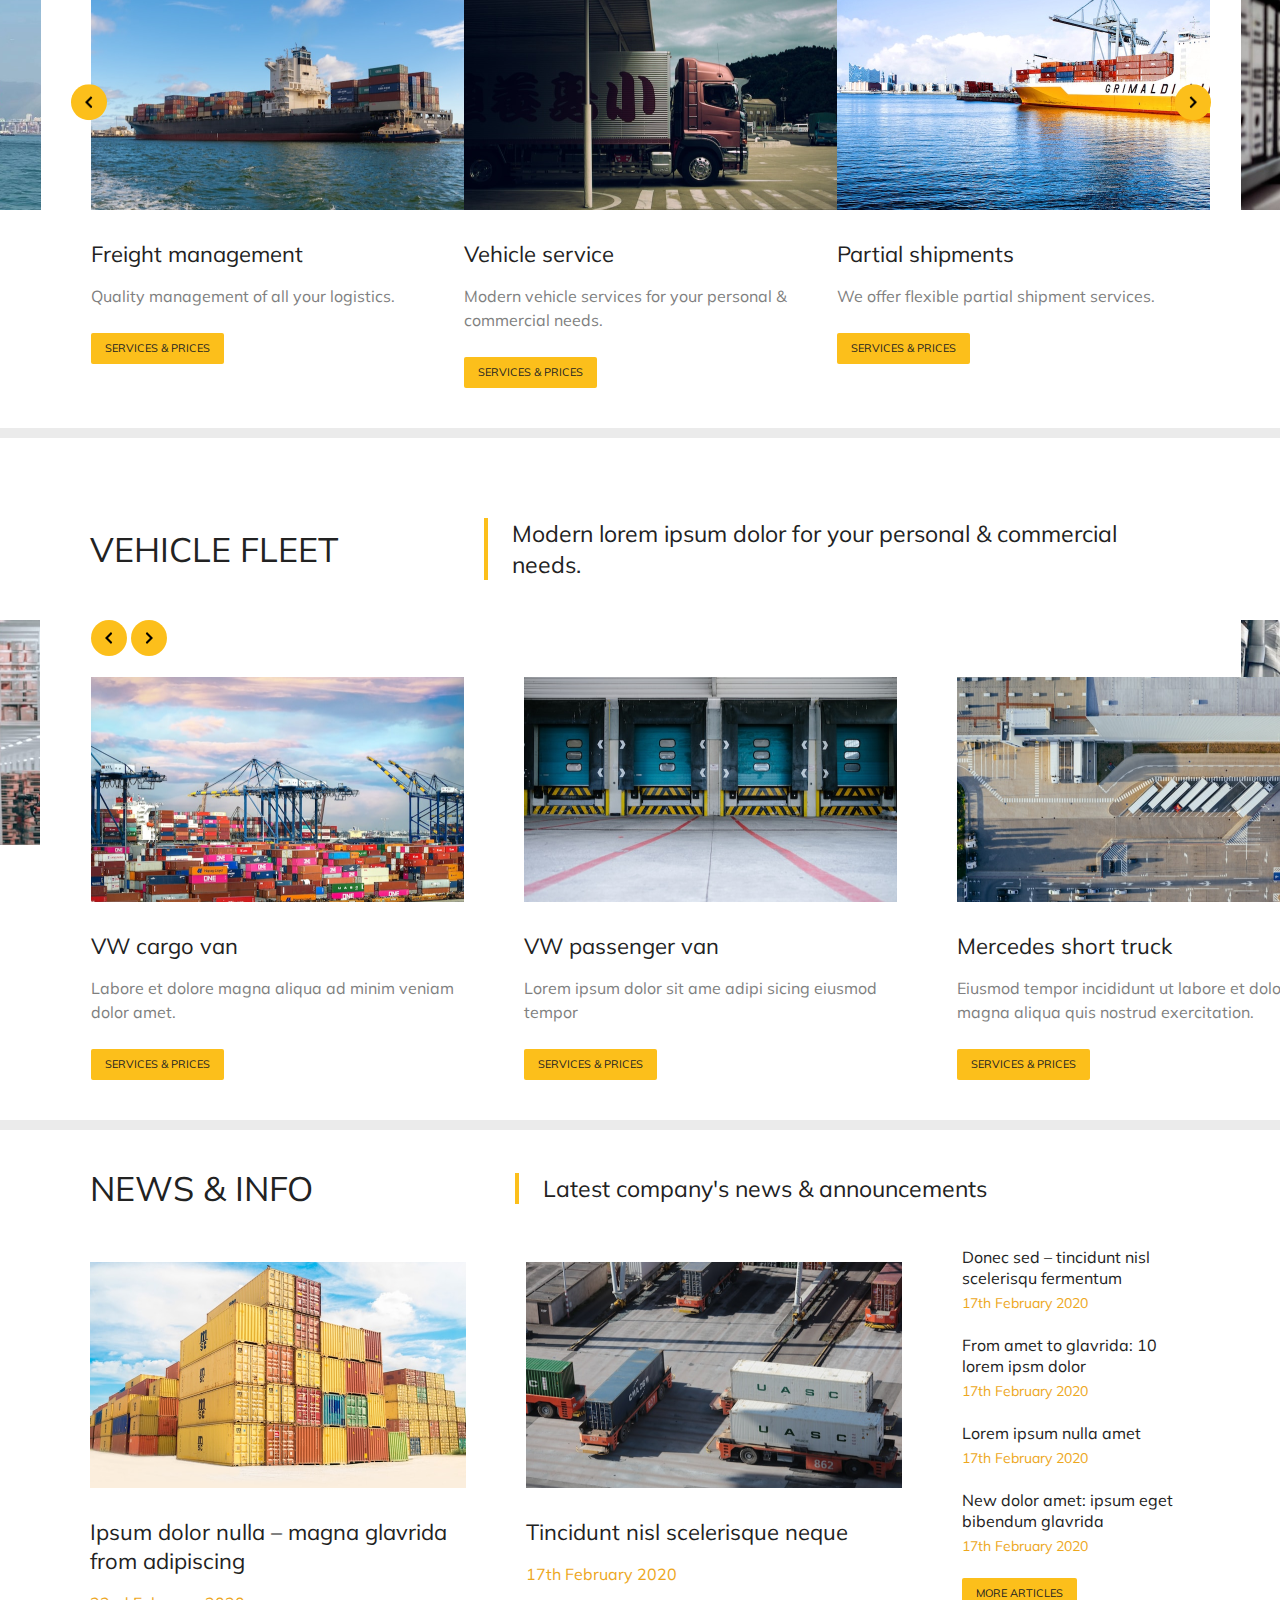
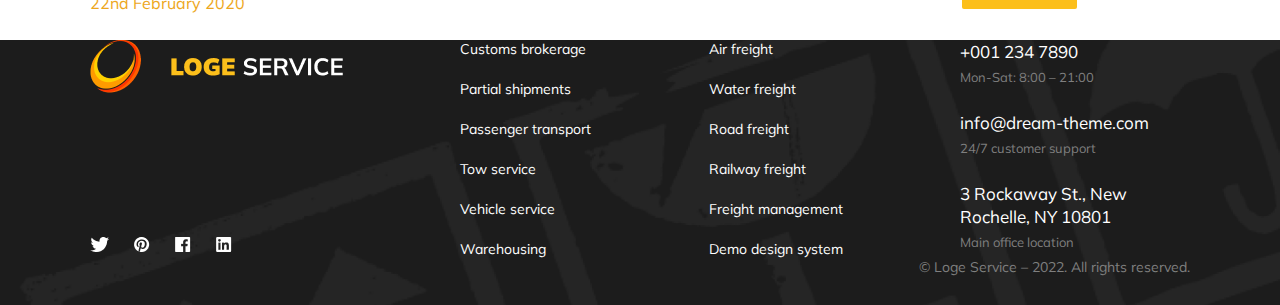
==== commit 3f62319b: "arrows added" ====
--- a/index.html
+++ b/index.html
@@ -152,28 +152,28 @@
             </div>
         </div>
         <div class="mini-slider flex-sp-between">
-            <div class="mini-slider-content-left disp-n">
+            <div class="mini-slider-card-left disp-n">
                 <img src="./images/service-slider-left.png" alt="">
             </div>
-            <div class="container mini-slider-container">
+            <div class="mini-slider-container container">
                 <div class="mini-nav-arrows">
                     <img class="mini-arrow-left" src="./images/left-arrow.png" alt="">
                     <img class="mini-arrow-right" src="./images/right-arrow.png" alt="">
                 </div>
-                <div class="flex-sp-between gap-60">
-                    <div class="mini-slider-content">
+                <div class="flex-sp-between">
+                    <div class="mini-slider-card">
                         <img src="./images/freight-management.png" alt="">
                         <h3>Freight management</h3>
                         <p class="gray-color">Quality management of all your logistics.</p>
                         <button class="btn">Services & prices</button>
                     </div>
-                    <div class="mini-slider-content disp-n">
+                    <div class="mini-slider-card disp-n">
                         <img src="./images/vehicle-service.png" alt="">
                         <h3>Vehicle service</h3>
                         <p class="gray-color">Modern vehicle services for your personal & commercial needs.</p>
                         <button class="btn">Services & prices</button>
                     </div>
-                    <div class="mini-slider-content disp-n">
+                    <div class="mini-slider-card disp-n">
                         <img src="./images/partial-shipments.png" alt="">
                         <h3>Partial shipments</h3>
                         <p class="gray-color">We offer flexible partial shipment services.</p>
@@ -181,7 +181,7 @@
                     </div>
                 </div>
             </div>
-            <div class="mini-slider-content-right disp-n">
+            <div class="mini-slider-card-right disp-n">
                 <img src="./images/service-slider-right.png" alt="">
             </div>
         </div>
@@ -203,19 +203,19 @@
                 <img class="mini-arrow-left" src="./images/left-arrow.png" alt="">
                 <img class="mini-arrow-right" src="./images/right-arrow.png" alt="">
                 <div class="flex-sp-between gap-60">
-                    <div class="mini-slider-content">
+                    <div class="mini-slider-card">
                         <img src="./images/vw-cargo-van.png" alt="">
                         <h3>VW cargo van</h3>
                         <p class="gray-color">Labore et dolore magna aliqua ad minim veniam dolor amet.</p>
                         <button class="btn">Services & prices</button>
                     </div>
-                    <div class="mini-slider-content disp-n">
+                    <div class="mini-slider-card disp-n">
                         <img src="./images/vw-passenger-van.png" alt="">
                         <h3>VW passenger van</h3>
                         <p class="gray-color">Lorem ipsum dolor sit ame adipi sicing eiusmod tempor</p>
                         <button class="btn">Services & prices</button>
                     </div>
-                    <div class="mini-slider-content disp-n">
+                    <div class="mini-slider-card disp-n">
                         <img src="./images/mercedes-short-truck.png" alt="">
                         <h3>Mercedes short truck</h3>
                         <p class="gray-color">Eiusmod tempor incididunt ut labore et dolore magna aliqua quis nostrud
@@ -237,17 +237,17 @@
             <p>Latest company's news & announcements</p>
         </div>
         <div class="news-contents flex-sp-between gap-60">
-            <div class="mini-slider-content">
+            <div class="mini-slider-card">
                 <img src="./images/shipment-2.png" alt="">
                 <h3>Ipsum dolor nulla – magna glavrida from adipiscing</h3>
                 <p class="yellow-color">22nd February 2020</p>
             </div>
-            <div class="mini-slider-content">
+            <div class="mini-slider-card">
                 <img src="./images/cargo-vans.png" alt="">
                 <h3>Tincidunt nisl scelerisque neque</h3>
                 <p class="yellow-color">17th February 2020</p>
             </div>
-            <div class="mini-slider-content">
+            <div class="mini-slider-card">
                 <ul>
                     <li>
                         <p class="mini-list-text">Donec sed – tincidunt nisl scelerisqu fermentum</p>
--- a/css/style.css
+++ b/css/style.css
@@ -369,7 +369,7 @@
 }
 
 .facility-list {
-    padding: 30px 0px;
+    padding: 15px 0px;
 }
 
 .facility-list>li {
@@ -410,10 +410,11 @@
 }
 
 .mini-nav-arrows {
+    width: 100%;
     position: absolute;
-    top: 50%;
+    top: 30%;
     left: 50%;
-    transform: translate(-50%, -50%);
+    transform: translate(-50%, -30%);
     display: flex;
     justify-content: space-between;
 }
@@ -426,36 +427,38 @@
     align-items: center;
 }
 
-.mini-slider-content {
-    width: 373px;
+.mini-slider-card {
+    /* width: 373px; */
     display: flex;
     align-items: flex-start;
     flex-direction: column;
     flex-wrap: wrap;
-    
-}
-
-.mini-slider-content>img {
-    padding: 30px 0;
-}
-
-.mini-slider-content>h3 {
+
+}
+
+.mini-slider-card>img,
+.mini-slider-card-left>img,
+.mini-slider-card-right>img {
+    padding: 15px 0;
+}
+
+.mini-slider-card>h3 {
     /* width: 375px; */
-    padding-bottom: 15px;
-}
-
-.mini-slider-content>p {
+    padding: 15px 0px;
+}
+
+.mini-slider-card>p {
     /* width: 335px; */
     padding-bottom: 25px;
 }
 
-.mini-slider-content>button {
+.mini-slider-card>button {
     padding: 10px 14px;
 }
 
 .mini-slider-container,
 .partner-slider-container {
-    /* position: relative; */
+    position: relative;
 }
 
 .partner-slider-content {
@@ -1092,11 +1095,11 @@
         width: 100%;
     }
 
-    .mini-slider-content {
+    .mini-slider-card {
         width: 100%;
     }
 
-    .mini-slider-content>img {
+    .mini-slider-card>img {
         width: 100%;
     }
 
@@ -1104,12 +1107,12 @@
         flex-direction: column;
     }
 
-    .mini-slider-content>h3 {
+    .mini-slider-card>h3 {
         width: 100%;
         padding-bottom: 15px;
     }
 
-    .mini-slider-content>p {
+    .mini-slider-card>p {
         width: 100%;
         padding-bottom: 25px;
     }
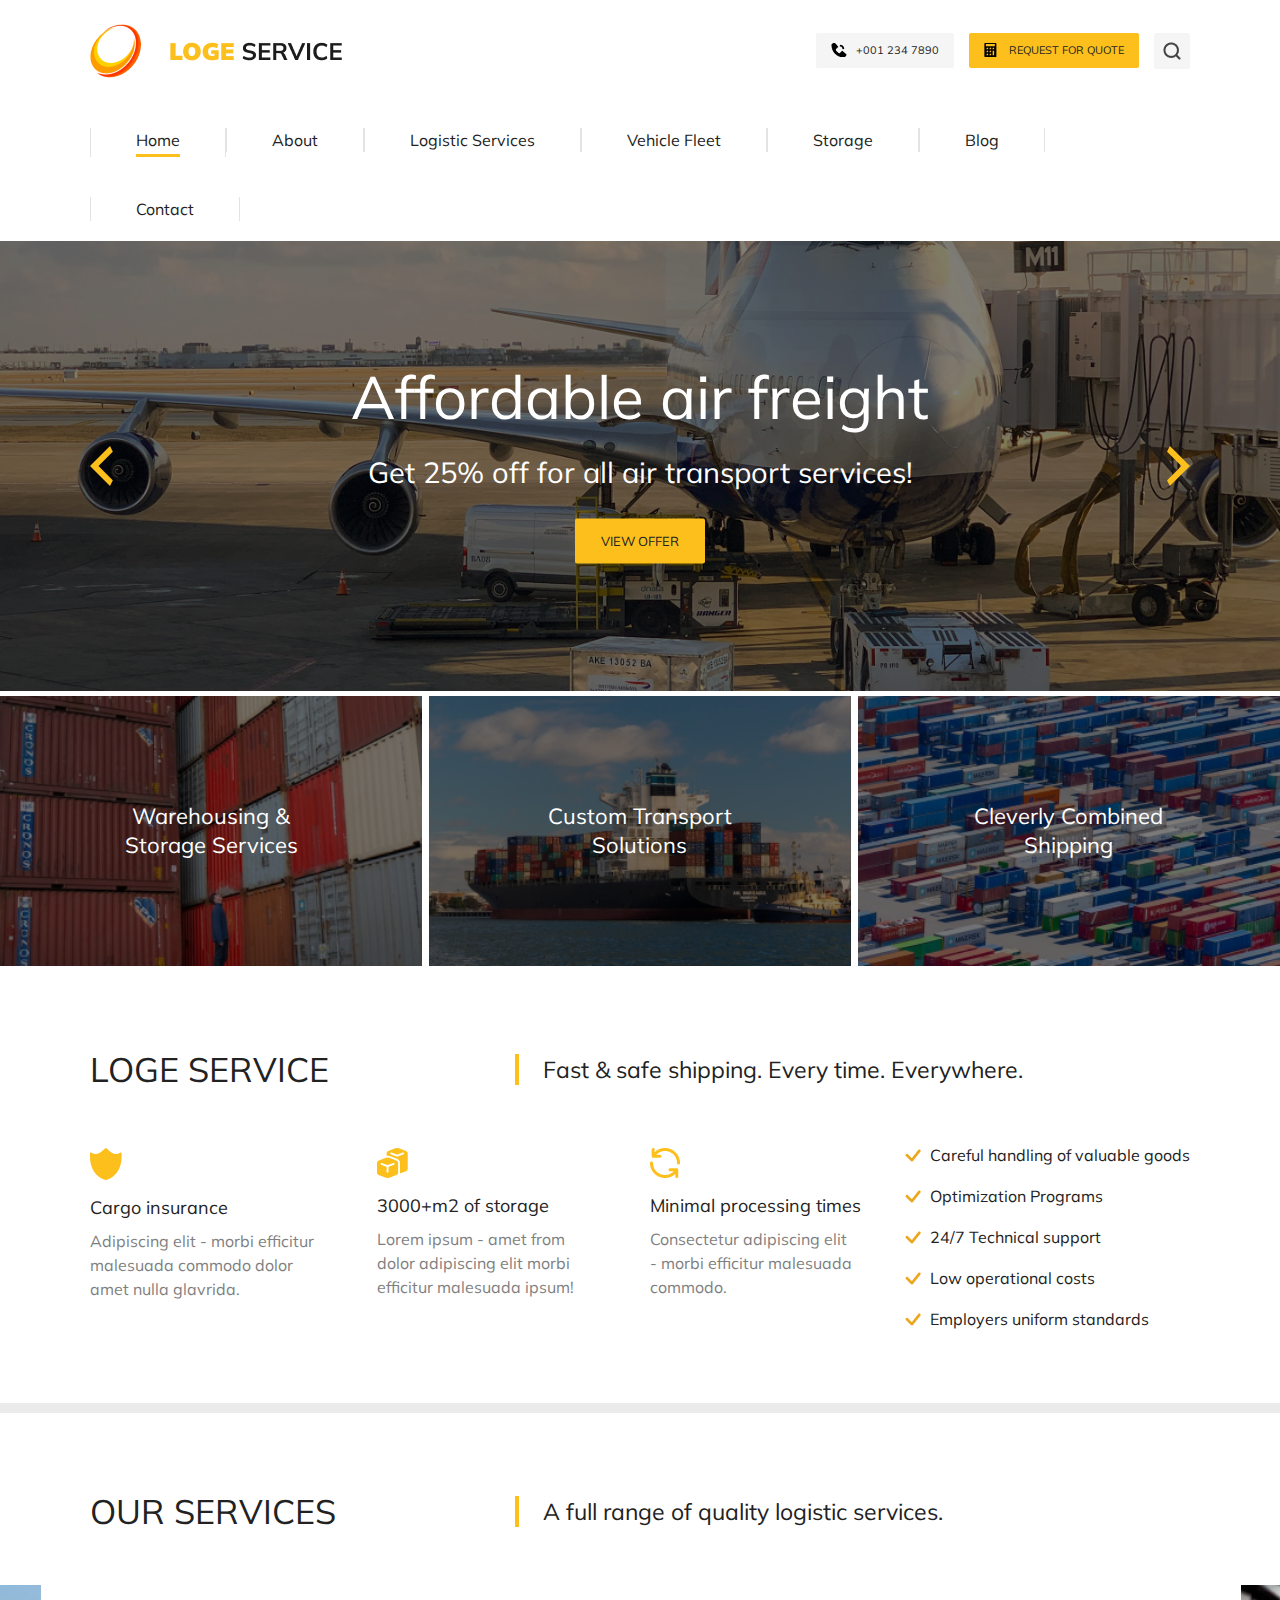
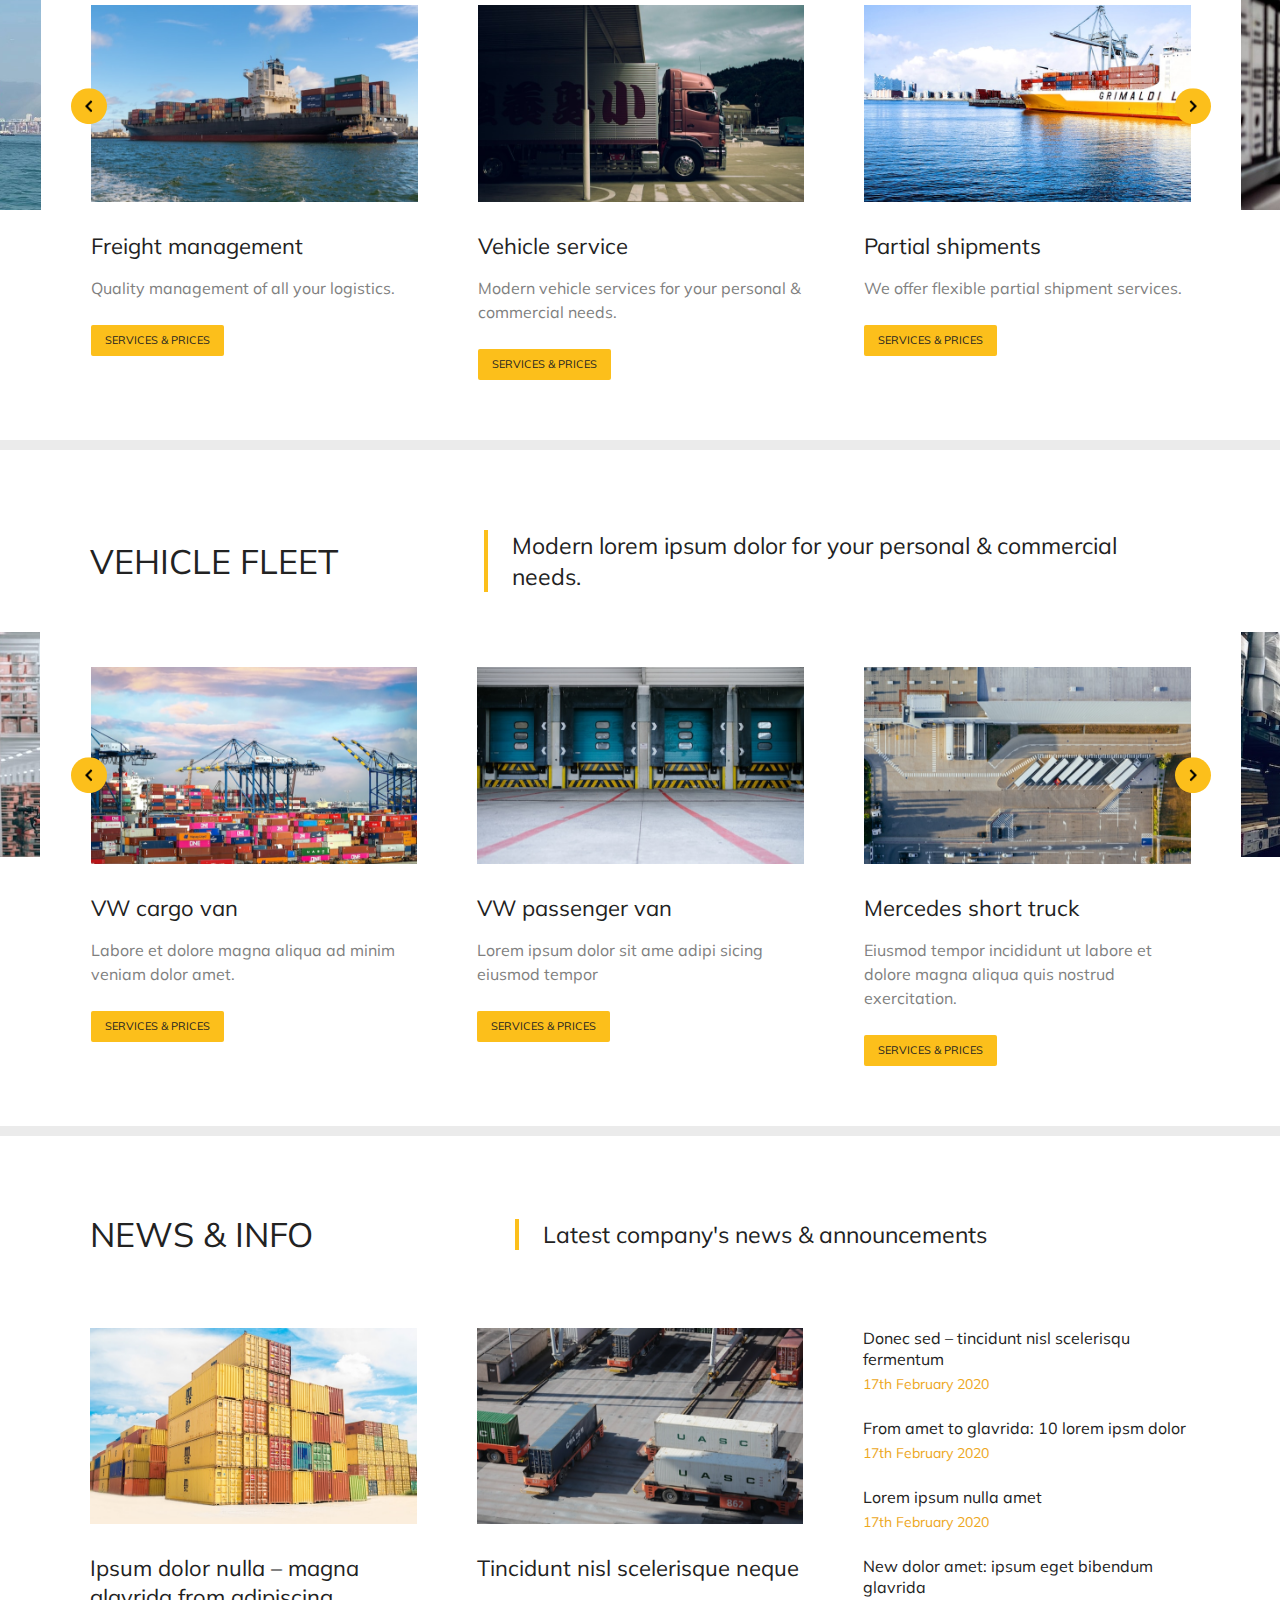
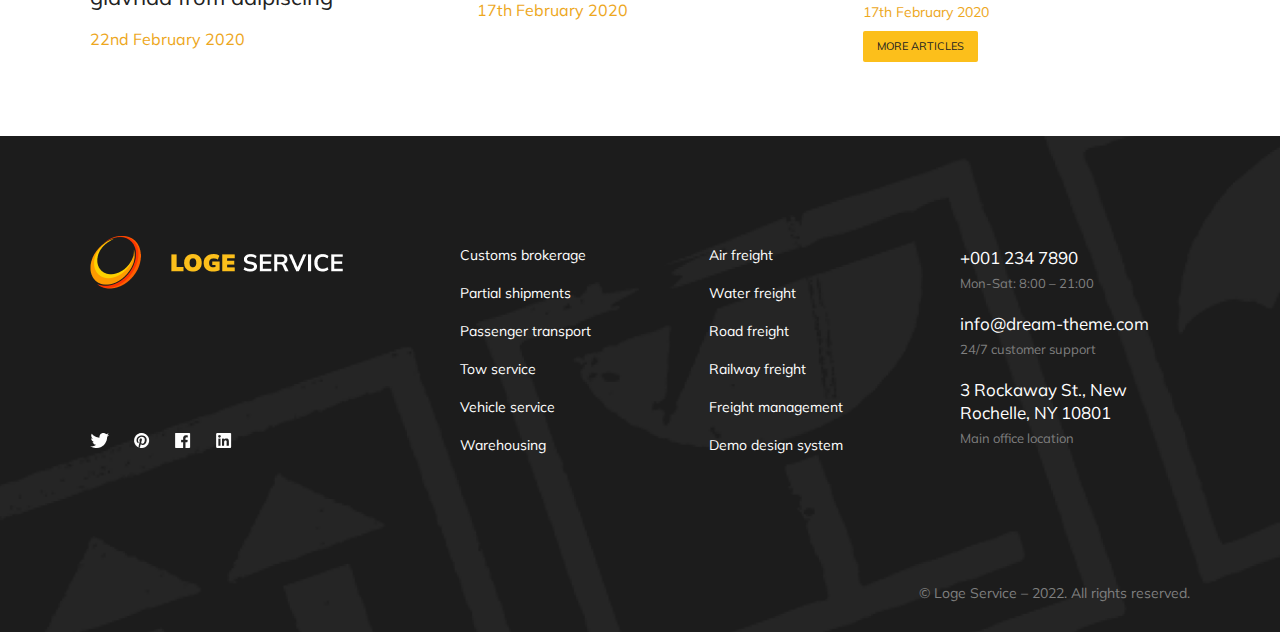
==== commit 9206f0f4: "landing-page css redesign" ====
--- a/index.html
+++ b/index.html
@@ -160,7 +160,7 @@
                     <img class="mini-arrow-left" src="./images/left-arrow.png" alt="">
                     <img class="mini-arrow-right" src="./images/right-arrow.png" alt="">
                 </div>
-                <div class="flex-sp-between">
+                <div class="flex-sp-between gap-60">
                     <div class="mini-slider-card">
                         <img src="./images/freight-management.png" alt="">
                         <h3>Freight management</h3>
@@ -200,8 +200,10 @@
                 <img src="./images/vehicle-slider-left.png" alt="">
             </div>
             <div class="container mini-slider-container">
-                <img class="mini-arrow-left" src="./images/left-arrow.png" alt="">
-                <img class="mini-arrow-right" src="./images/right-arrow.png" alt="">
+                <div class="mini-nav-arrows">
+                    <img class="mini-arrow-left" src="./images/left-arrow.png" alt="">
+                    <img class="mini-arrow-right" src="./images/right-arrow.png" alt="">
+                </div>
                 <div class="flex-sp-between gap-60">
                     <div class="mini-slider-card">
                         <img src="./images/vw-cargo-van.png" alt="">
@@ -231,112 +233,116 @@
     </section>
 
     <!-- News & Info -->
-    <section class="news-info pd-tb-80 container">
-        <div class="section-header">
-            <h2>News & Info</h2>
-            <p>Latest company's news & announcements</p>
-        </div>
-        <div class="news-contents flex-sp-between gap-60">
-            <div class="mini-slider-card">
-                <img src="./images/shipment-2.png" alt="">
-                <h3>Ipsum dolor nulla – magna glavrida from adipiscing</h3>
-                <p class="yellow-color">22nd February 2020</p>
-            </div>
-            <div class="mini-slider-card">
-                <img src="./images/cargo-vans.png" alt="">
-                <h3>Tincidunt nisl scelerisque neque</h3>
-                <p class="yellow-color">17th February 2020</p>
-            </div>
-            <div class="mini-slider-card">
-                <ul>
+    <section class="news-info pd-tb-80">
+        <div class="container">
+            <div class="section-header">
+                <h2>News & Info</h2>
+                <p>Latest company's news & announcements</p>
+            </div>
+            <div class="news-contents flex-sp-between gap-60">
+                <div class="mini-slider-card">
+                    <img src="./images/shipment-2.png" alt="">
+                    <h3>Ipsum dolor nulla – magna glavrida from adipiscing</h3>
+                    <p class="yellow-color">22nd February 2020</p>
+                </div>
+                <div class="mini-slider-card">
+                    <img src="./images/cargo-vans.png" alt="">
+                    <h3>Tincidunt nisl scelerisque neque</h3>
+                    <p class="yellow-color">17th February 2020</p>
+                </div>
+                <div class="mini-slider-card">
+                    <ul>
+                        <li>
+                            <p class="mini-list-text">Donec sed – tincidunt nisl scelerisqu fermentum</p>
+                            <p class="mini-list-date">17th February 2020</p>
+                        </li>
+                        <li>
+                            <p class="mini-list-text">From amet to glavrida: 10 lorem ipsm dolor</p>
+                            <p class="mini-list-date">17th February 2020</p>
+                        </li>
+                        <li>
+                            <p class="mini-list-text">Lorem ipsum nulla amet</p>
+                            <p class="mini-list-date">17th February 2020</p>
+                        </li>
+                        <li>
+                            <p class="mini-list-text">New dolor amet: ipsum eget bibendum glavrida</p>
+                            <p class="mini-list-date">17th February 2020</p>
+                        </li>
+                    </ul>
+                    <button class="btn">More articles</button>
+                </div>
+            </div>
+        </div>
+    </section>
+
+    <!-- Footer -->
+    <footer class="footer">
+        <div class="container">
+            <div class="footer-content flex-sp-between">
+                <div class="logo-socials">
+                    <a class="logo" href="index.html">
+                        <img src="./images/pngegg 2.png" alt="logo">
+                        <img src="./images/LOGE SERVICE.png" alt="">
+                    </a>
+                    <ul class="social-links">
+                        <li>
+                            <a href="#">
+                                <img src="./images/twitter-logo.png" alt="">
+                            </a>
+                        </li>
+                        <li>
+                            <a href="#">
+                                <img src="./images/pinterest-logo.png" alt="">
+                            </a>
+                        </li>
+                        <li>
+                            <a href="#">
+                                <img src="./images/fb-logo.png" alt="">
+                            </a>
+                        </li>
+                        <li>
+                            <a href="#">
+                                <img src="./images/linkedin-logo.png" alt="">
+                            </a>
+                        </li>
+                    </ul>
+                </div>
+                <ul class="footer-links">
+                    <li><a href="#">Customs brokerage</a></li>
+                    <li><a href="#">Partial shipments</a></li>
+                    <li><a href="#">Passenger transport</a></li>
+                    <li><a href="#">Tow service</a></li>
+                    <li><a href="#">Vehicle service</a></li>
+                    <li><a href="#">Warehousing</a></li>
+                </ul>
+    
+                <ul class="footer-links">
+                    <li><a href="#">Air freight</a></li>
+                    <li><a href="#">Water freight</a></li>
+                    <li><a href="#">Road freight</a></li>
+                    <li><a href="#">Railway freight</a></li>
+                    <li><a href="#">Freight management</a></li>
+                    <li><a href="#">Demo design system</a></li>
+                </ul>
+                <ul class="footer-contact">
                     <li>
-                        <p class="mini-list-text">Donec sed – tincidunt nisl scelerisqu fermentum</p>
-                        <p class="mini-list-date">17th February 2020</p>
+                        <a href="tel:+001 234 7890">+001 234 7890</a>
+                        <p class="detail-text">Mon-Sat: 8:00 – 21:00</p>
                     </li>
                     <li>
-                        <p class="mini-list-text">From amet to glavrida: 10 lorem ipsm dolor</p>
-                        <p class="mini-list-date">17th February 2020</p>
+                        <a href="mailto:info@dream-theme.com">info@dream-theme.com</a>
+                        <p class="detail-text">24/7 customer support</p>
                     </li>
                     <li>
-                        <p class="mini-list-text">Lorem ipsum nulla amet</p>
-                        <p class="mini-list-date">17th February 2020</p>
+                        <a href="#">3 Rockaway St., New Rochelle, NY 10801</a>
+                        <p class="detail-text">Main office location</p>
                     </li>
-                    <li>
-                        <p class="mini-list-text">New dolor amet: ipsum eget bibendum glavrida</p>
-                        <p class="mini-list-date">17th February 2020</p>
-                    </li>
-                </ul>
-                <button class="btn">More articles</button>
-            </div>
-        </div>
-    </section>
-
-    <!-- Footer -->
-    <footer class="footer">
-        <div class="footer-content container flex-sp-between">
-            <div class="logo-socials">
-                <a class="logo" href="index.html">
-                    <img src="./images/pngegg 2.png" alt="logo">
-                    <img src="./images/LOGE SERVICE.png" alt="">
-                </a>
-                <ul class="social-links">
-                    <li>
-                        <a href="#">
-                            <img src="./images/twitter-logo.png" alt="">
-                        </a>
-                    </li>
-                    <li>
-                        <a href="#">
-                            <img src="./images/pinterest-logo.png" alt="">
-                        </a>
-                    </li>
-                    <li>
-                        <a href="#">
-                            <img src="./images/fb-logo.png" alt="">
-                        </a>
-                    </li>
-                    <li>
-                        <a href="#">
-                            <img src="./images/linkedin-logo.png" alt="">
-                        </a>
-                    </li>
-                </ul>
-            </div>
-            <ul class="footer-links">
-                <li><a href="#">Customs brokerage</a></li>
-                <li><a href="#">Partial shipments</a></li>
-                <li><a href="#">Passenger transport</a></li>
-                <li><a href="#">Tow service</a></li>
-                <li><a href="#">Vehicle service</a></li>
-                <li><a href="#">Warehousing</a></li>
-            </ul>
-
-            <ul class="footer-links">
-                <li><a href="#">Air freight</a></li>
-                <li><a href="#">Water freight</a></li>
-                <li><a href="#">Road freight</a></li>
-                <li><a href="#">Railway freight</a></li>
-                <li><a href="#">Freight management</a></li>
-                <li><a href="#">Demo design system</a></li>
-            </ul>
-            <ul class="footer-contact">
-                <li>
-                    <a href="tel:+001 234 7890">+001 234 7890</a>
-                    <p class="detail-text">Mon-Sat: 8:00 – 21:00</p>
-                </li>
-                <li>
-                    <a href="mailto:info@dream-theme.com">info@dream-theme.com</a>
-                    <p class="detail-text">24/7 customer support</p>
-                </li>
-                <li>
-                    <a href="#">3 Rockaway St., New Rochelle, NY 10801</a>
-                    <p class="detail-text">Main office location</p>
-                </li>
-            </ul>
-        </div>
-        <p class="rights-loge container">
-            © Loge Service – 2022. All rights reserved.
-        </p>
+                </ul>
+            </div>
+            <div class="copyrights">
+                <p>© Loge Service – 2022. All rights reserved.</p>
+            </div>
+        </div>
     </footer>
 </body>
 <script src="./js/script.js"></script>
--- a/css/style.css
+++ b/css/style.css
@@ -428,17 +428,18 @@
 }
 
 .mini-slider-card {
-    /* width: 373px; */
+    width: 33%;
     display: flex;
     align-items: flex-start;
     flex-direction: column;
     flex-wrap: wrap;
-
+    padding: 20px 0px;
 }
 
 .mini-slider-card>img,
 .mini-slider-card-left>img,
 .mini-slider-card-right>img {
+    width: 100%;
     padding: 15px 0;
 }
 
@@ -488,18 +489,19 @@
 .mini-arrow-right {
     right: -18px;
 } */
-
+.mini-slider-card>ul>li{
+    padding: 10px 0px;
+}
 .mini-list-text {
     font-size: 16px;
     line-height: 21px;
-    padding-bottom: 5px;
+    padding: 5px 0px;
 }
 
 .mini-list-date {
     font-size: 14px;
     line-height: 18px;
     color: #EDA71D;
-    padding-bottom: 23px;
 }
 
 
@@ -521,22 +523,28 @@
     align-items: center;
     display: flex;
     gap: 30px;
+    padding: 10px 0px;
 }
 
 .footer-content {
-    padding-top: 89px;
-    padding-bottom: 111px;
+    padding: 90px 0px;
+    flex-wrap: wrap;
 }
 
 .logo-socials>.social-links {
+    padding: 10px 0px;
     display: flex;
     gap: 25px;
 }
 
-.footer-links {}
-
-.footer-links>li {
-    padding-bottom: 22px;
+.footer-links {
+    padding: 10px 0px;
+}
+
+.footer-links>li,
+.footer-contact>li,
+.footer-contact{
+    padding: 10px 0px;
 }
 
 .footer-links>li>a {
@@ -547,10 +555,6 @@
 
 .footer-links>li>a:hover {
     text-decoration: underline;
-}
-
-.footer-contact>li {
-    padding-bottom: 25px;
 }
 
 .footer-contact>li:last-child,
@@ -577,12 +581,15 @@
     color: #7F7F7F;
 }
 
-.footer>.rights-loge {
-    padding-bottom: 29px;
-    text-align: right;
-    color: #7F7F7F;
+.copyrights {
+    padding: 30px 0px;
+    
+}
+.copyrights>p{
     font-size: 14px;
     line-height: 18px;
+    color: #7F7F7F;
+    text-align: right;
 }
 
 
@@ -1020,17 +1027,6 @@
         height: 24px;
     }
 
-    /* To be deleted */
-    .slider-left-arrow {
-        align-items: center;
-    }
-
-    .slider-left-arrow>img,
-    .slider-right-arrow>img {
-        width: 11.43px;
-    }
-
-    /* To be deleted */
     .banner-cards {
         flex-direction: column;
     }
@@ -1044,7 +1040,7 @@
         display: flex;
         align-items: flex-start;
         flex-direction: column;
-        padding-bottom: 40px;
+        padding-bottom: 20px;
         padding-top: 0px;
     }
 
@@ -1070,9 +1066,9 @@
         flex-direction: column;
     }
 
-    .facilities-items {
+    /* .facilities-items {
         padding-bottom: 30px;
-    }
+    } */
 
     .cargo-insurance,
     .m2-storage,
@@ -1085,7 +1081,7 @@
     }
 
     .gap-60 {
-        gap: 40px;
+        gap: 0px;
     }
 
     .wd-30,
@@ -1128,16 +1124,16 @@
     }
 
     .logo-socials>.social-links {
-        padding-bottom: 60px;
+        /* padding-bottom: 60px; */
     }
 
     .footer-links,
     .footer-contact {
-        padding-bottom: 50px;
-    }
-
-    .footer>.rights-loge {
-        padding-bottom: 0px;
+        /* padding-bottom: 50px; */
+    }
+
+    .copyrights>p{
+        /* padding-bottom: 0px; */
         text-align: left;
     }
 
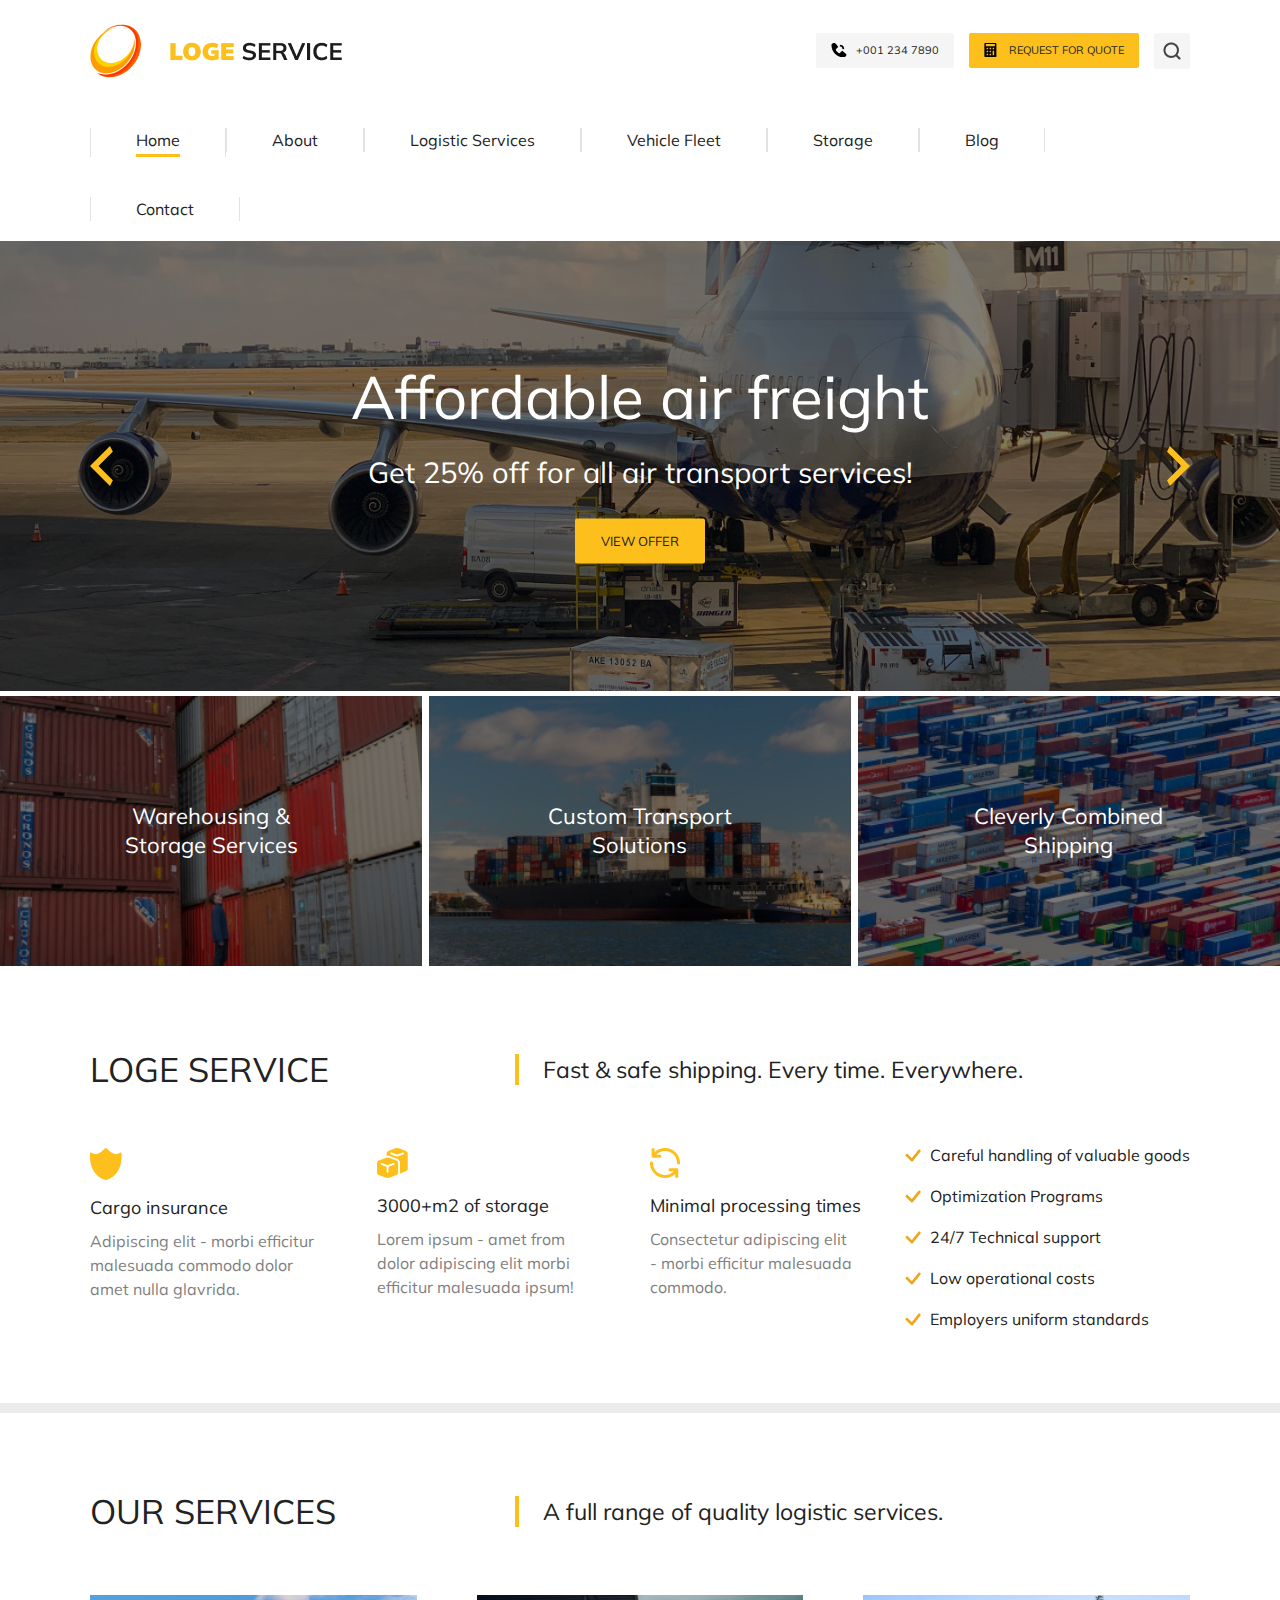
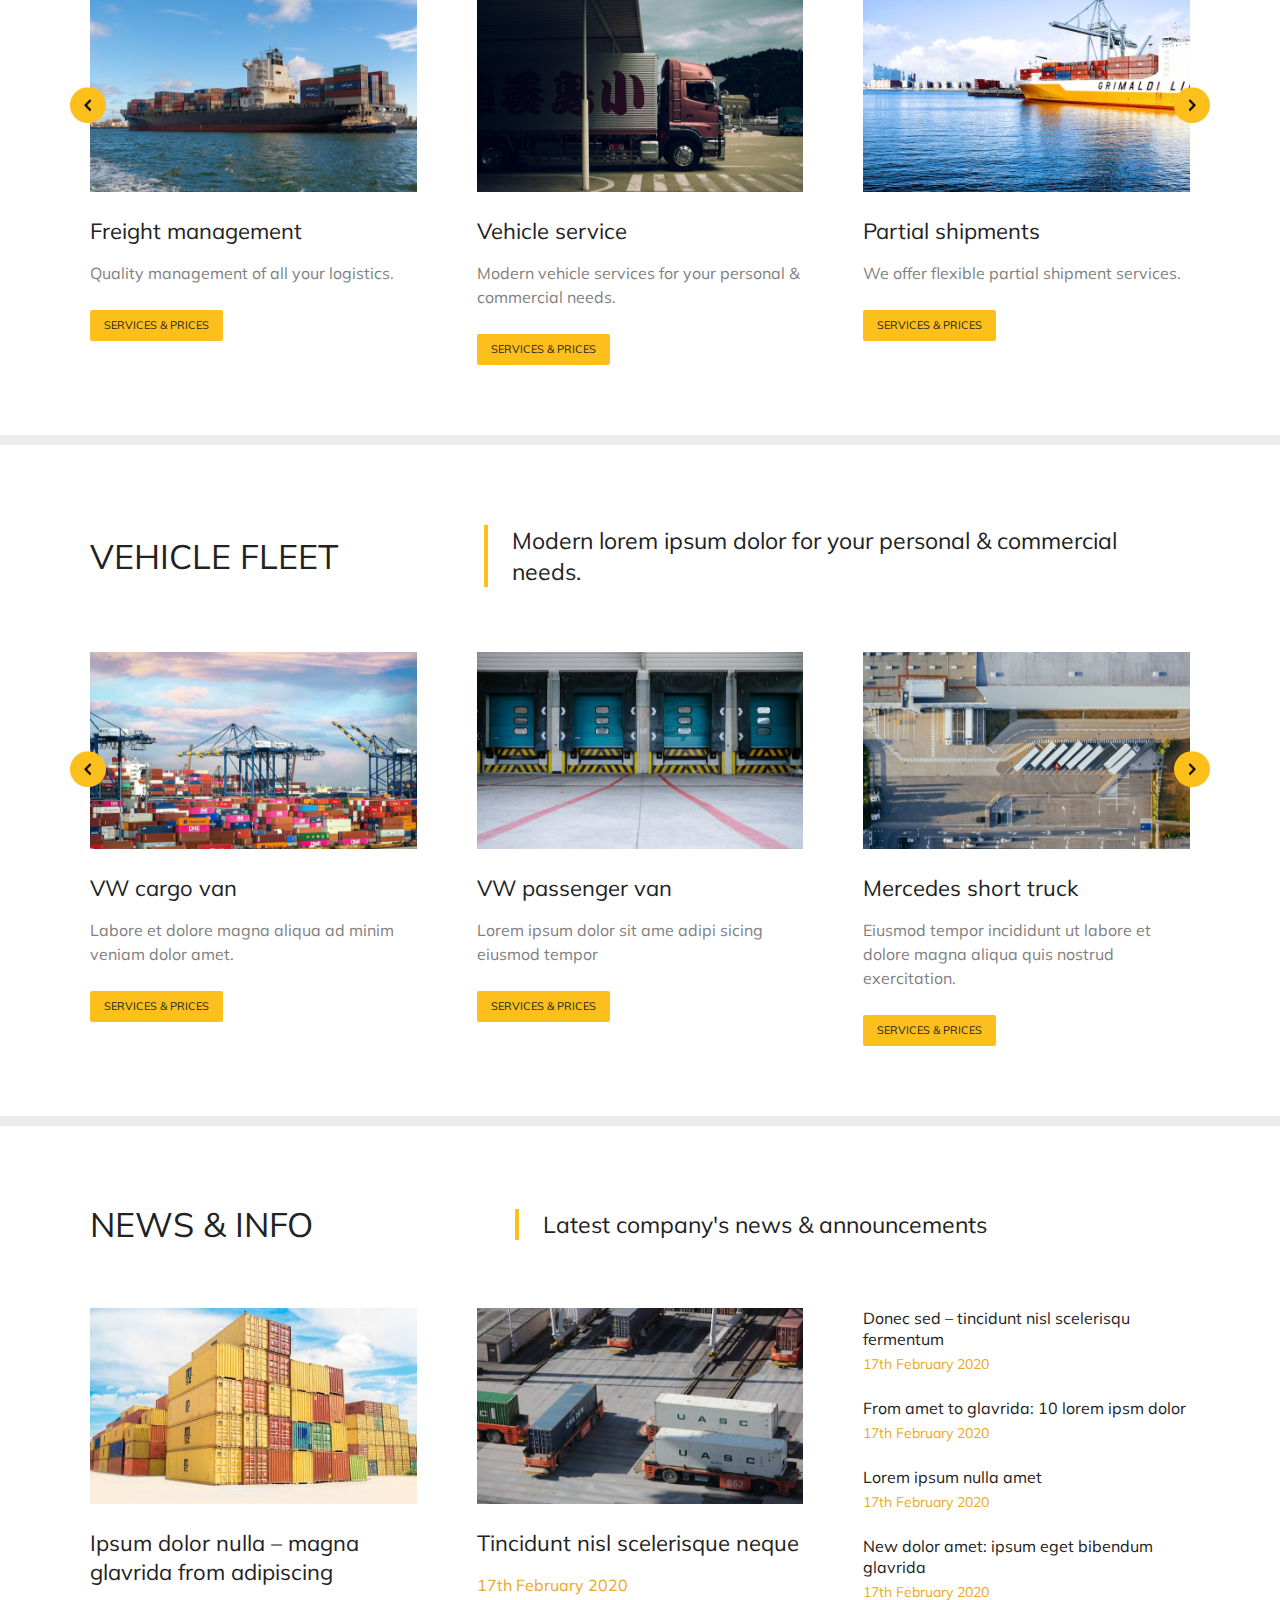
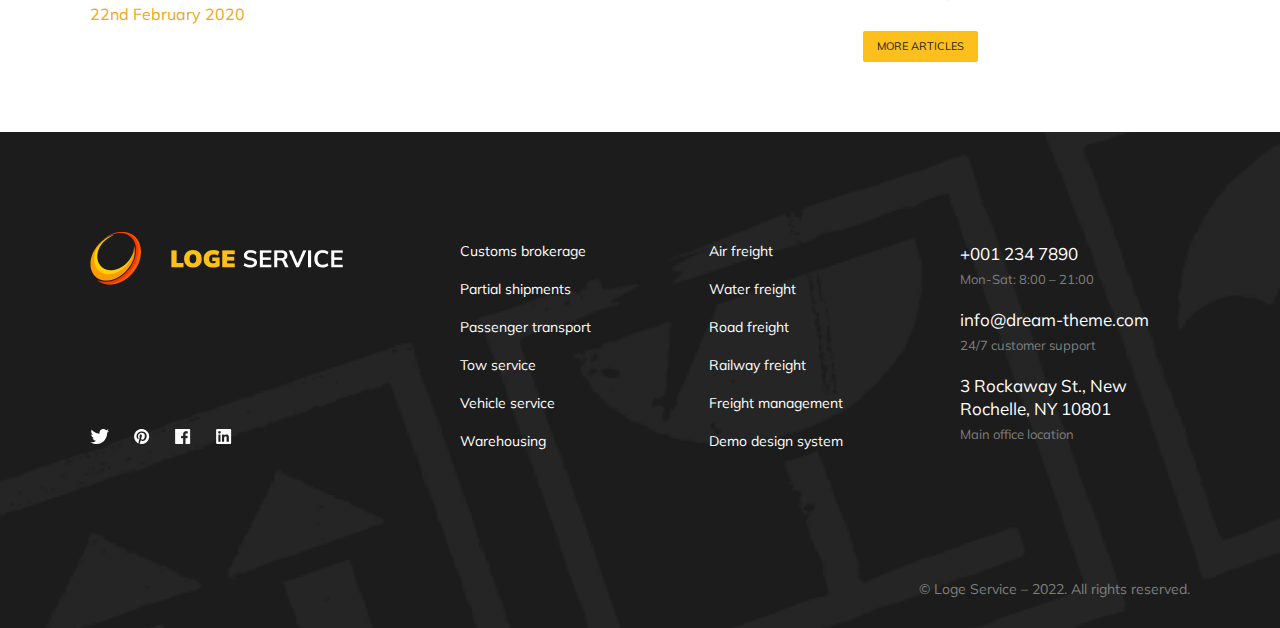
==== commit 932be3d1: "landing page css redisgn" ====
--- a/index.html
+++ b/index.html
@@ -152,9 +152,9 @@
             </div>
         </div>
         <div class="mini-slider flex-sp-between">
-            <div class="mini-slider-card-left disp-n">
+            <!-- <div class="mini-slider-card-left disp-n">
                 <img src="./images/service-slider-left.png" alt="">
-            </div>
+            </div> -->
             <div class="mini-slider-container container">
                 <div class="mini-nav-arrows">
                     <img class="mini-arrow-left" src="./images/left-arrow.png" alt="">
@@ -181,9 +181,9 @@
                     </div>
                 </div>
             </div>
-            <div class="mini-slider-card-right disp-n">
+            <!-- <div class="mini-slider-card-right disp-n">
                 <img src="./images/service-slider-right.png" alt="">
-            </div>
+            </div> -->
         </div>
     </section>
 
@@ -196,9 +196,9 @@
             </div>
         </div>
         <div class="mini-slider flex-sp-between">
-            <div class="mini-slider-content-left disp-n">
+            <!-- <div class="mini-slider-content-left disp-n">
                 <img src="./images/vehicle-slider-left.png" alt="">
-            </div>
+            </div> -->
             <div class="container mini-slider-container">
                 <div class="mini-nav-arrows">
                     <img class="mini-arrow-left" src="./images/left-arrow.png" alt="">
@@ -226,9 +226,9 @@
                     </div>
                 </div>
             </div>
-            <div class="mini-slider-content-right disp-n">
+            <!-- <div class="mini-slider-content-right disp-n">
                 <img src="./images/vehicle-slider-right.png" alt="">
-            </div>
+            </div> -->
         </div>
     </section>
 
--- a/css/style.css
+++ b/css/style.css
@@ -433,7 +433,7 @@
     align-items: flex-start;
     flex-direction: column;
     flex-wrap: wrap;
-    padding: 20px 0px;
+    padding: 10px 0px;
 }
 
 .mini-slider-card>img,
@@ -445,16 +445,17 @@
 
 .mini-slider-card>h3 {
     /* width: 375px; */
-    padding: 15px 0px;
+    padding: 10px 0px;
 }
 
 .mini-slider-card>p {
     /* width: 335px; */
-    padding-bottom: 25px;
+    padding: 5px 0px;
 }
 
 .mini-slider-card>button {
     padding: 10px 14px;
+    margin: 20px 0px;
 }
 
 .mini-slider-container,
@@ -489,9 +490,10 @@
 .mini-arrow-right {
     right: -18px;
 } */
-.mini-slider-card>ul>li{
+.mini-slider-card>ul>li {
     padding: 10px 0px;
 }
+
 .mini-list-text {
     font-size: 16px;
     line-height: 21px;
@@ -543,7 +545,7 @@
 
 .footer-links>li,
 .footer-contact>li,
-.footer-contact{
+.footer-contact {
     padding: 10px 0px;
 }
 
@@ -583,9 +585,10 @@
 
 .copyrights {
     padding: 30px 0px;
-    
-}
-.copyrights>p{
+
+}
+
+.copyrights>p {
     font-size: 14px;
     line-height: 18px;
     color: #7F7F7F;
@@ -896,6 +899,12 @@
     .banner-tagline>p {
         font-size: 24px;
     }
+
+    .mini-arrow-left,
+    .mini-arrow-right {
+        width: 25px;
+        padding: 7.5px 9.5px;
+    }
 }
 
 @media screen and (max-width:992px) {
@@ -913,9 +922,17 @@
         font-size: 36px;
     }
 
+    .gap-60 {
+        gap: 30px;
+    }
 
     .banner-tagline>p {
         font-size: 18px;
+    }
+
+    .mini-nav-arrows {
+        top: 20%;
+        transform: translate(-50%, -20%);
     }
 }
 
@@ -1103,14 +1120,9 @@
         flex-direction: column;
     }
 
-    .mini-slider-card>h3 {
-        width: 100%;
-        padding-bottom: 15px;
-    }
-
-    .mini-slider-card>p {
-        width: 100%;
-        padding-bottom: 25px;
+    .mini-nav-arrows {
+        top: 30%;
+        transform: translate(-50%, -30%);
     }
 
     .footer-content {
@@ -1132,7 +1144,7 @@
         /* padding-bottom: 50px; */
     }
 
-    .copyrights>p{
+    .copyrights>p {
         /* padding-bottom: 0px; */
         text-align: left;
     }
@@ -1190,11 +1202,7 @@
         width: 115px;
     }
 
-    .mini-arrow-left,
-    .mini-arrow-right {
-        width: 25px;
-        padding: 7.5px 9.5px;
-    }
+
 
     .partner-slider-container>.mini-arrow-left,
     .partner-slider-container>.mini-arrow-right {
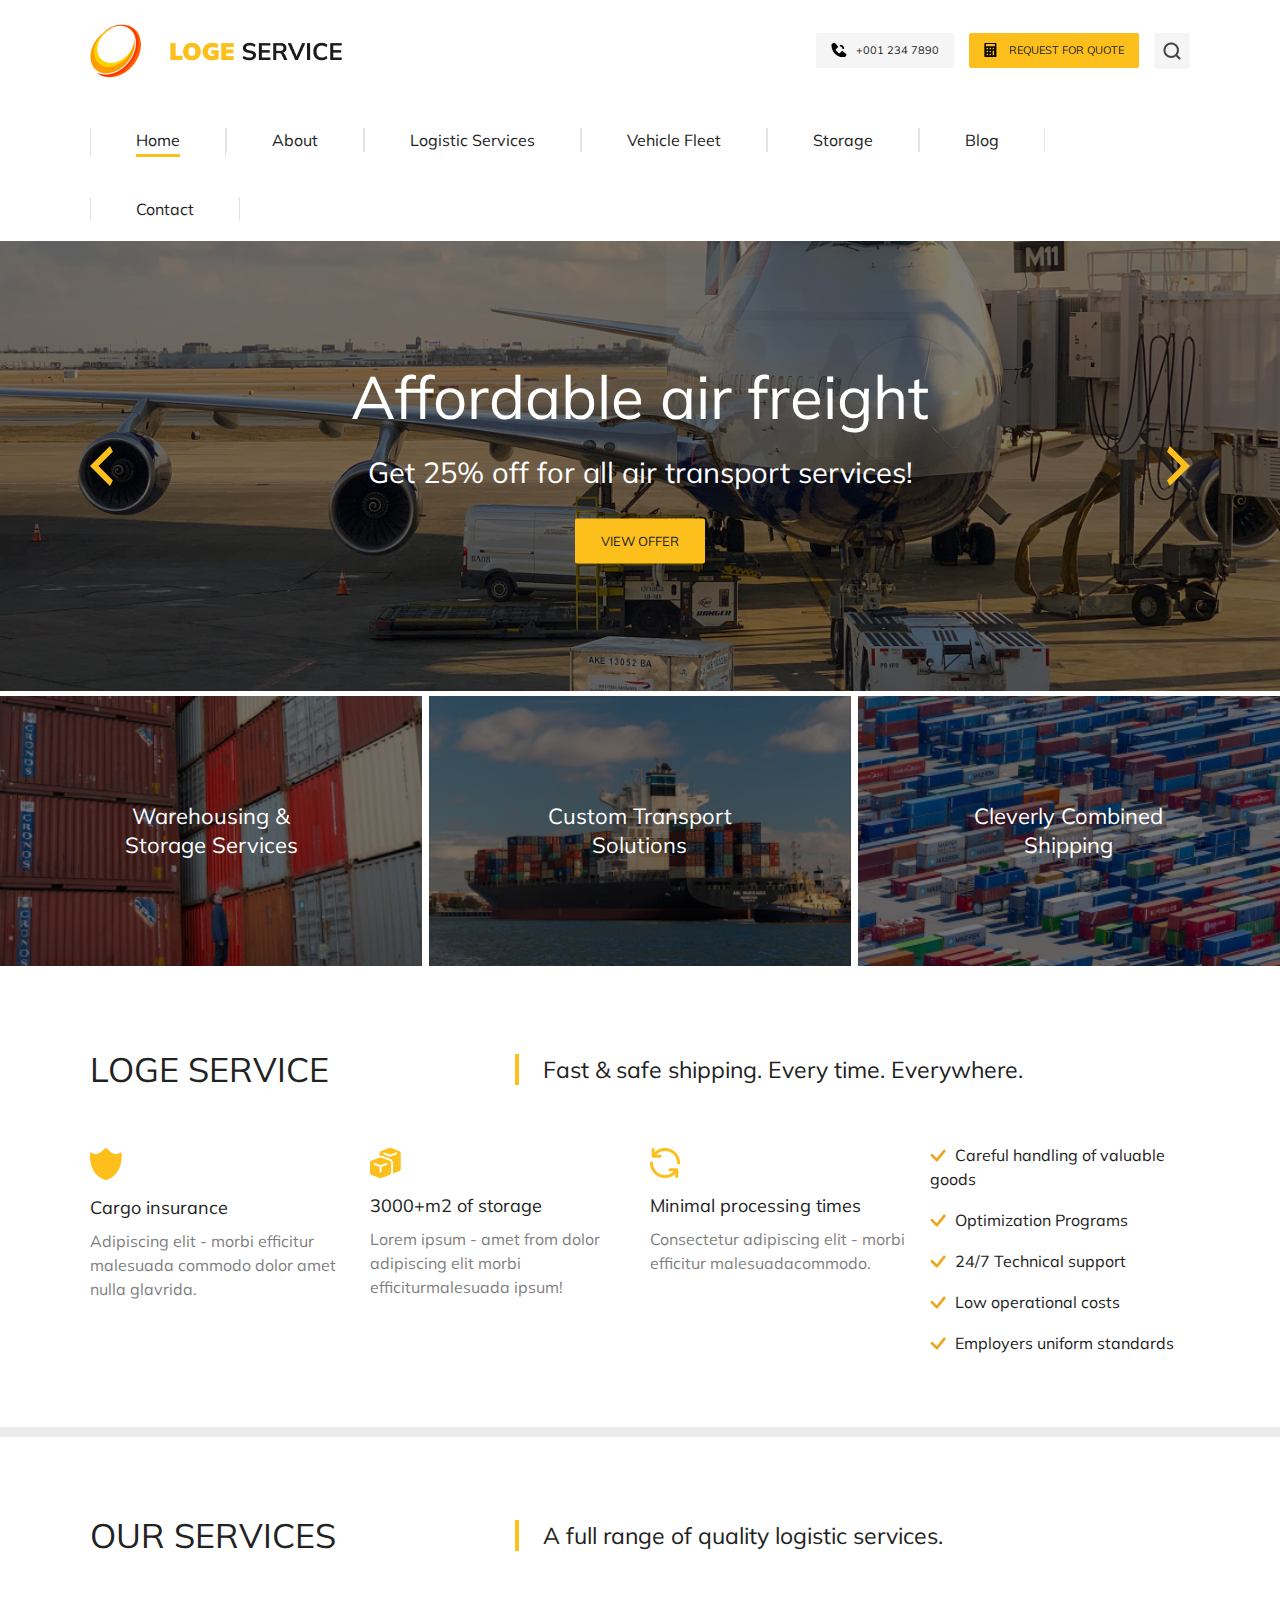
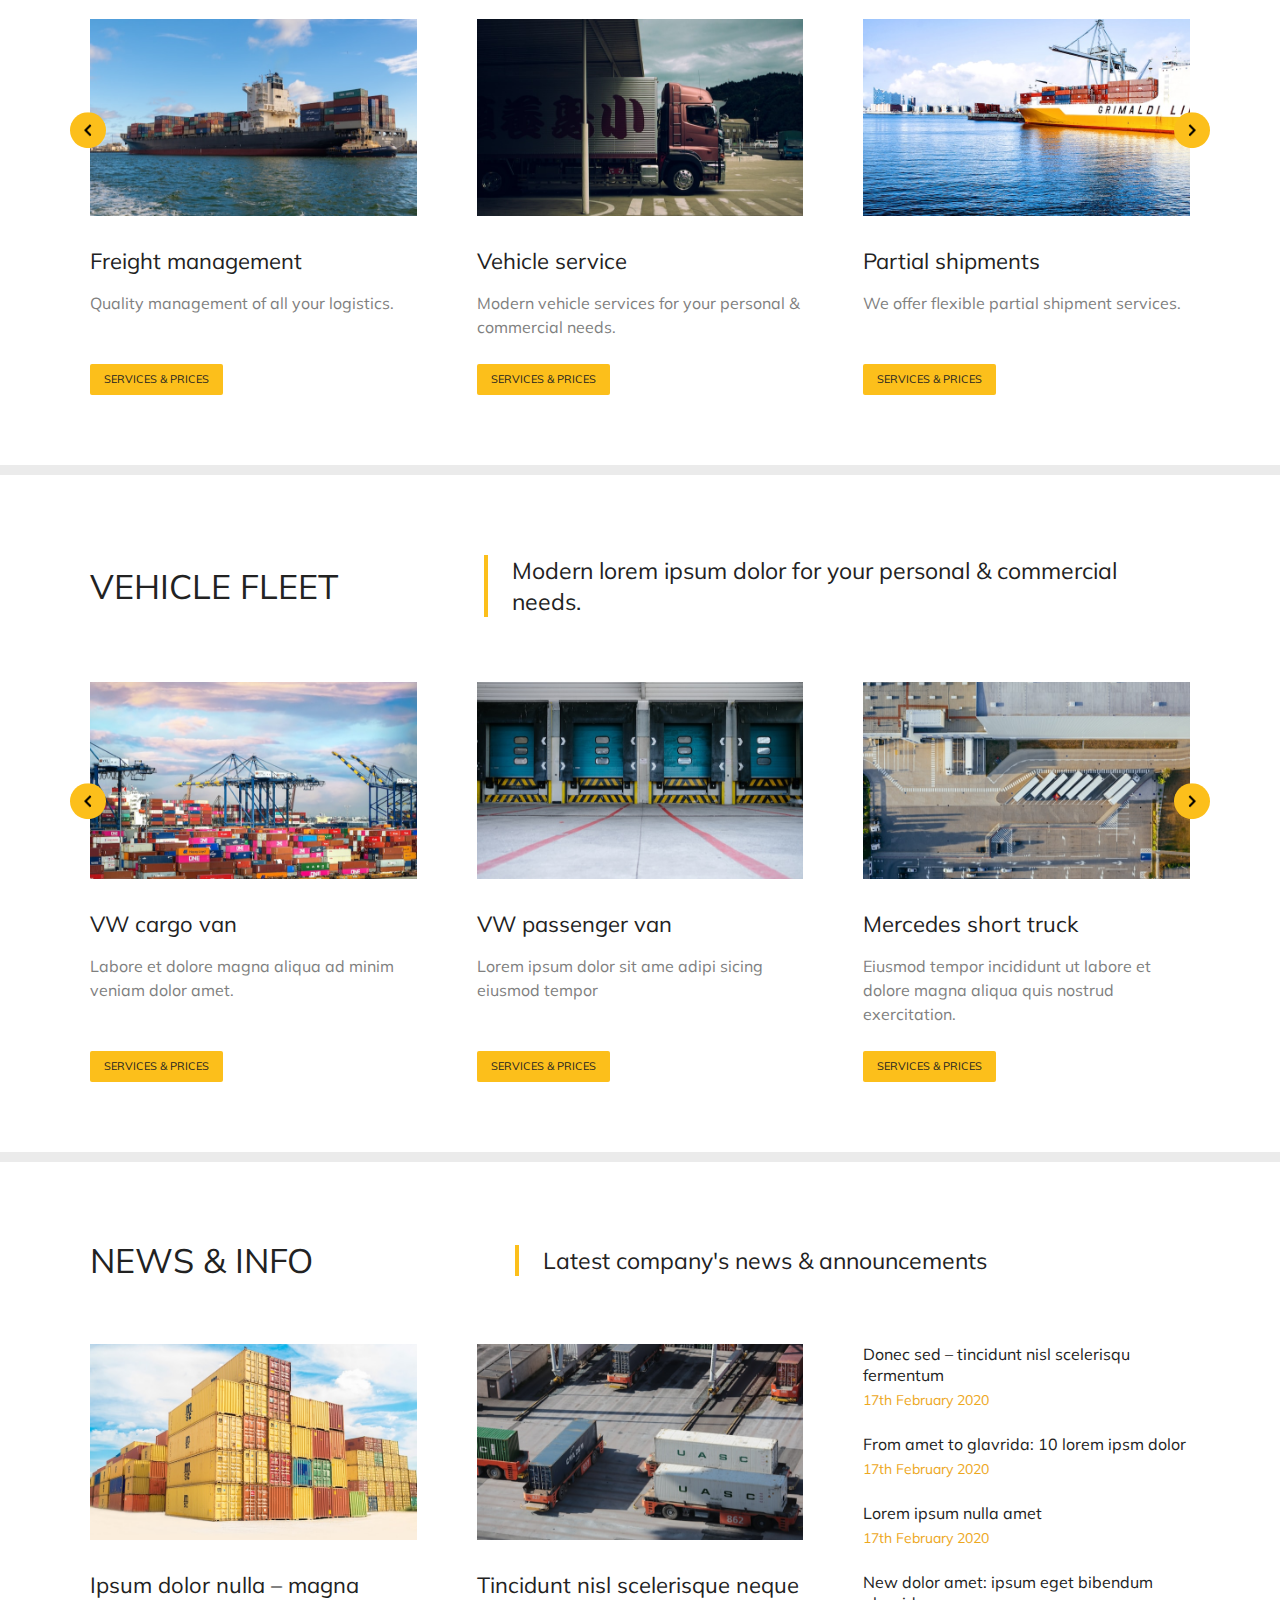
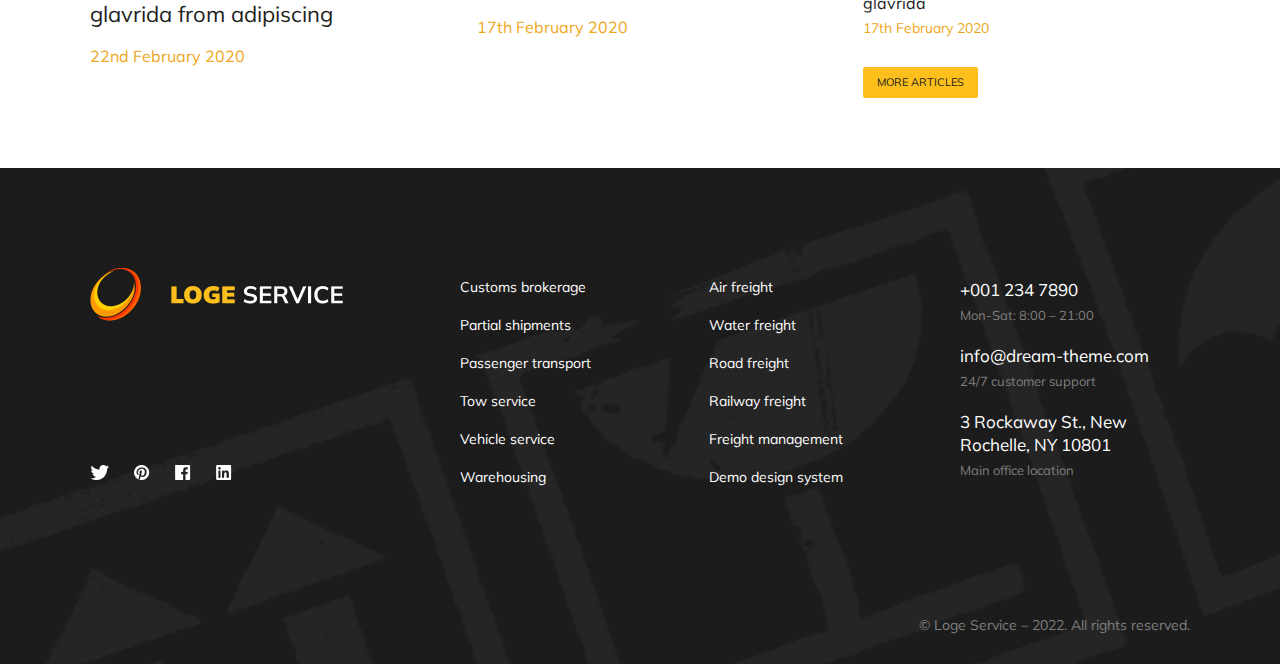
==== commit 6943d552: "home page bug fixed" ====
--- a/index.html
+++ b/index.html
@@ -20,11 +20,13 @@
                         <img src="./images/logo.png" alt="logo">
                     </a>
                 </div>
-                <ul class="top-nav-right flex-sp-between">
-                    <li><a class="btn gray-bg tel-btn" href="tel:+0012347890">+001 234 7890</a></li>
-                    <li><a class="btn reqst-qoute" href="#">Request For Quote</a></li>
-                    <li><img class="btn gray-bg search-btn" src="./images/search-icon.png" alt="search icon"></li>
-                </ul>
+                <div class="top-nav-right">
+                    <ul class="flex-sp-between">
+                        <li><a class="btn gray-bg tel-btn" href="tel:+0012347890">+001 234 7890</a></li>
+                        <li><a class="btn reqst-qoute" href="#">Request For Quote</a></li>
+                        <li><img class="btn gray-bg search-btn" src="./images/search-icon.png" alt="search icon"></li>
+                    </ul>
+                </div>
                 <div class="respn-hamburger">
                     <div class="flex-sp-between">
                         <div class="search-mg-right">
@@ -39,54 +41,56 @@
                 </div>
             </div>
             <!-- Navbar -->
-
-            <ul class="navbar">
-                <li> <a class="selected" href="index.html">
-                        <p>Home</p>
-                    </a>
-                </li>
-                <li> <a href="about.html">
-                        <p>About</p>
-                    </a></li>
-                <li> <a href="services.html">
-                        <p>Logistic Services</p>
-                    </a></li>
-                <li> <a href="#">
-                        <p>Vehicle Fleet</p>
-                    </a></li>
-                <li> <a href="#">
-                        <p>Storage</p>
-                    </a></li>
-                <li> <a href="blog.html">
-                        <p>Blog</p>
-                    </a></li>
-                <li> <a href="contact.html">
-                        <p>Contact</p>
-                    </a></li>
-            </ul>
+            <div class="navbar-wrap">
+                <ul class="navbar">
+                    <li> <a class="selected" href="index.html">
+                            <p>Home</p>
+                        </a>
+                    </li>
+                    <li> <a href="about.html">
+                            <p>About</p>
+                        </a></li>
+                    <li> <a href="services.html">
+                            <p>Logistic Services</p>
+                        </a></li>
+                    <li> <a href="#">
+                            <p>Vehicle Fleet</p>
+                        </a></li>
+                    <li> <a href="#">
+                            <p>Storage</p>
+                        </a></li>
+                    <li> <a href="blog.html">
+                            <p>Blog</p>
+                        </a></li>
+                    <li> <a href="contact.html">
+                            <p>Contact</p>
+                        </a></li>
+                </ul>
+            </div>
+
         </div>
     </nav>
     <!-- Banner Section -->
     <section class="banner">
-        <div class="container">
-            <div class="banner-contents">
-                <div class="banner-items">
-                    <div class="banner-header">
-                        <h1 class="white-color">Affordable air freight</h1>
-                    </div>
-                    <div class="banner-tagline">
-                        <p class="white-color">Get 25% off for all air transport services!</p>
-
-                    </div>
-                    <button class="btn offer-btn">View Offer</button>
-                </div>
-                <div class="slider-nav-arrows">
-                    <img src="./images/slider-left-arrow.png" alt="slider left">
-                    <img src="./images/slider-right-arrow.png" alt="slider right">
-                </div>
-            </div>
-        </div>
-
+        <div class="overlay">
+            <div class="container">
+                <div class="banner-contents">
+                    <div class="banner-items">
+                        <div class="banner-header">
+                            <h1 class="white-color">Affordable air freight</h1>
+                        </div>
+                        <div class="banner-tagline">
+                            <p class="white-color">Get 25% off for all air transport services!</p>
+                        </div>
+                        <button class="btn offer-btn">View Offer</button>
+                    </div>
+                    <div class="slider-nav-arrows">
+                        <img src="./images/slider-left-arrow.png" alt="slider left">
+                        <img src="./images/slider-right-arrow.png" alt="slider right">
+                    </div>
+                </div>
+            </div>
+        </div>
     </section>
     <!-- Banner Bottom -->
     <section class="banner-cards flex-sp-between">
@@ -110,35 +114,51 @@
             </div>
             <div class="facilities-contents flex-sp-between">
                 <div class="facilities-items">
-                    <img class="facility-image" src="./images/insurance-logo.png" alt="facility logo">
-                    <h4 class="facility-name">Cargo insurance</h4>
-                    <p class="facility-text gray-color cargo-insurance">Adipiscing elit - morbi efficitur malesuada
-                        commodo dolor amet
-                        nulla glavrida.
-                    </p>
+                    <div class="facility-image">
+                        <img src="./images/insurance-logo.png" alt="facility logo">
+                    </div>
+                    <div class="facility-desc">
+                        <h4 class="facility-name">Cargo insurance</h4>
+                        <p class="facility-text gray-color cargo-insurance">
+                            Adipiscing elit - morbi efficitur malesuada
+                            commodo dolor amet nulla glavrida.
+                        </p>
+                    </div>
+
                 </div>
                 <div class="facilities-items">
-                    <img class="facility-image" src="./images/storage-logo.png" alt="facility logo">
-                    <h4 class="facility-name">3000+m2 of storage</h4>
-                    <p class="facility-text gray-color m2-storage">Lorem ipsum - amet from dolor adipiscing elit morbi
-                        efficitur
-                        malesuada ipsum!
-                    </p>
+                    <div class="facility-image">
+                        <img src="./images/storage-logo.png" alt="facility logo">
+                    </div>
+                    <div class="facility-desc">
+                        <h4 class="facility-name">3000+m2 of storage</h4>
+                        <p class="facility-text gray-color m2-storage">
+                            Lorem ipsum - amet from dolor adipiscing elit
+                            morbi efficiturmalesuada ipsum!
+                        </p>
+                    </div>
                 </div>
                 <div class="facilities-items">
-                    <img class="facility-image" src="./images/processing-logo.png" alt="facility logo">
-                    <h4 class="facility-name">Minimal processing times</h4>
-                    <p class="facility-text gray-color processing-time">Consectetur adipiscing elit - morbi efficitur
-                        malesuada
-                        commodo.</p>
-                </div>
-                <ul class="facility-list">
-                    <li>Careful handling of valuable goods</li>
-                    <li>Optimization Programs</li>
-                    <li>24/7 Technical support</li>
-                    <li>Low operational costs</li>
-                    <li>Employers uniform standards</li>
-                </ul>
+                    <div class="facility-image">
+                        <img src="./images/processing-logo.png" alt="facility logo">
+                    </div>
+                    <div class="facility-desc">
+                        <h4 class="facility-name">Minimal processing times</h4>
+                        <p class="facility-text gray-color processing-time">
+                            Consectetur adipiscing elit - morbi efficitur
+                            malesuadacommodo.
+                        </p>
+                    </div>
+                </div>
+                <div class="facilities-items">
+                    <ul class="facility-list">
+                        <li>Careful handling of valuable goods</li>
+                        <li>Optimization Programs</li>
+                        <li>24/7 Technical support</li>
+                        <li>Low operational costs</li>
+                        <li>Employers uniform standards</li>
+                    </ul>
+                </div>
             </div>
         </div>
     </section>
@@ -152,9 +172,6 @@
             </div>
         </div>
         <div class="mini-slider flex-sp-between">
-            <!-- <div class="mini-slider-card-left disp-n">
-                <img src="./images/service-slider-left.png" alt="">
-            </div> -->
             <div class="mini-slider-container container">
                 <div class="mini-nav-arrows">
                     <img class="mini-arrow-left" src="./images/left-arrow.png" alt="">
@@ -162,28 +179,49 @@
                 </div>
                 <div class="flex-sp-between gap-60">
                     <div class="mini-slider-card">
-                        <img src="./images/freight-management.png" alt="">
-                        <h3>Freight management</h3>
-                        <p class="gray-color">Quality management of all your logistics.</p>
-                        <button class="btn">Services & prices</button>
+                        <div class="card-items">
+                            <div class="card-img">
+                                <img src="./images/freight-management.png" alt="">
+                            </div>
+                            <div class="card-desc">
+                                <h3>Freight management</h3>
+                                <p class="gray-color">Quality management of all your logistics.</p>
+                            </div>
+                        </div>
+                        <div class="card-btn">
+                            <button class="btn">Services & prices</button>
+                        </div>
                     </div>
                     <div class="mini-slider-card disp-n">
-                        <img src="./images/vehicle-service.png" alt="">
-                        <h3>Vehicle service</h3>
-                        <p class="gray-color">Modern vehicle services for your personal & commercial needs.</p>
-                        <button class="btn">Services & prices</button>
+                        <div class="card-items">
+                            <div class="card-img">
+                                <img src="./images/vehicle-service.png" alt="">
+                            </div>
+                            <div class="card-desc">
+                                <h3>Vehicle service</h3>
+                                <p class="gray-color">Modern vehicle services for your personal & commercial needs.</p>
+                            </div>
+                        </div>
+                        <div class="card-btn">
+                            <button class="btn">Services & prices</button>
+                        </div>
                     </div>
                     <div class="mini-slider-card disp-n">
-                        <img src="./images/partial-shipments.png" alt="">
-                        <h3>Partial shipments</h3>
-                        <p class="gray-color">We offer flexible partial shipment services.</p>
-                        <button class="btn">Services & prices</button>
-                    </div>
-                </div>
-            </div>
-            <!-- <div class="mini-slider-card-right disp-n">
-                <img src="./images/service-slider-right.png" alt="">
-            </div> -->
+                        <div class="card-items">
+                            <div class="card-img">
+                                <img src="./images/partial-shipments.png" alt="">
+                            </div>
+                            <div class="card-desc">
+                                <h3>Partial shipments</h3>
+                                <p class="gray-color">We offer flexible partial shipment services.</p>
+                            </div>
+                        </div>
+                        <div class="card-btn">
+                            <button class="btn">Services & prices</button>
+                        </div>
+                    </div>
+                </div>
+            </div>
         </div>
     </section>
 
@@ -196,40 +234,59 @@
             </div>
         </div>
         <div class="mini-slider flex-sp-between">
-            <!-- <div class="mini-slider-content-left disp-n">
-                <img src="./images/vehicle-slider-left.png" alt="">
-            </div> -->
-            <div class="container mini-slider-container">
+            <div class="mini-slider-container container">
                 <div class="mini-nav-arrows">
                     <img class="mini-arrow-left" src="./images/left-arrow.png" alt="">
                     <img class="mini-arrow-right" src="./images/right-arrow.png" alt="">
                 </div>
-                <div class="flex-sp-between gap-60">
+                <div class="mini-cards flex-sp-between gap-60">
                     <div class="mini-slider-card">
-                        <img src="./images/vw-cargo-van.png" alt="">
-                        <h3>VW cargo van</h3>
-                        <p class="gray-color">Labore et dolore magna aliqua ad minim veniam dolor amet.</p>
-                        <button class="btn">Services & prices</button>
+                        <div class="card-items">
+                            <div class="card-img">
+                                <img src="./images/vw-cargo-van.png" alt="">
+                            </div>
+                            <div class="card-desc">
+                                <h3>VW cargo van</h3>
+                                <p class="gray-color">Labore et dolore magna aliqua ad minim veniam dolor amet.</p>
+                            </div>
+                        </div>
+                        <div class="card-btn">
+                            <button class="btn">Services & prices</button>
+                        </div>
                     </div>
                     <div class="mini-slider-card disp-n">
-                        <img src="./images/vw-passenger-van.png" alt="">
-                        <h3>VW passenger van</h3>
-                        <p class="gray-color">Lorem ipsum dolor sit ame adipi sicing eiusmod tempor</p>
-                        <button class="btn">Services & prices</button>
+                        <div class="card-items">
+                            <div class="card-img">
+                                <img src="./images/vw-passenger-van.png" alt="">
+                            </div>
+                            <div class="card-desc">
+                                <h3>VW passenger van</h3>
+                                <p class="gray-color">Lorem ipsum dolor sit ame adipi sicing eiusmod tempor</p>
+                            </div>
+                        </div>
+                        <div class="card-btn">
+                            <button class="btn">Services & prices</button>
+                        </div>
                     </div>
                     <div class="mini-slider-card disp-n">
-                        <img src="./images/mercedes-short-truck.png" alt="">
-                        <h3>Mercedes short truck</h3>
-                        <p class="gray-color">Eiusmod tempor incididunt ut labore et dolore magna aliqua quis nostrud
-                            exercitation. </p>
-                        <button class="btn">Services & prices</button>
-                    </div>
-                </div>
-            </div>
-            <!-- <div class="mini-slider-content-right disp-n">
-                <img src="./images/vehicle-slider-right.png" alt="">
-            </div> -->
-        </div>
+                        <div class="card-items">
+                            <div class="card-img">
+                                <img src="./images/mercedes-short-truck.png" alt="">
+                            </div>
+                            <div class="card-desc">
+                                <h3>Mercedes short truck</h3>
+                                <p class="gray-color">Eiusmod tempor incididunt ut labore et dolore magna aliqua quis
+                                    nostrud exercitation. </p>
+                            </div>
+                        </div>
+                        <div class="card-btn">
+                            <button class="btn">Services & prices</button>
+                        </div>
+                    </div>
+                </div>
+            </div>
+        </div>
+        <!-- </div> -->
     </section>
 
     <!-- News & Info -->
@@ -241,14 +298,26 @@
             </div>
             <div class="news-contents flex-sp-between gap-60">
                 <div class="mini-slider-card">
-                    <img src="./images/shipment-2.png" alt="">
-                    <h3>Ipsum dolor nulla – magna glavrida from adipiscing</h3>
-                    <p class="yellow-color">22nd February 2020</p>
+                    <div class="card-items">
+                        <div class="card-img">
+                            <img src="./images/shipment-2.png" alt="">
+                        </div>
+                        <div class="card-desc">
+                            <h3>Ipsum dolor nulla – magna glavrida from adipiscing</h3>
+                            <p class="yellow-color">22nd February 2020</p>
+                        </div>
+                    </div>
                 </div>
                 <div class="mini-slider-card">
-                    <img src="./images/cargo-vans.png" alt="">
-                    <h3>Tincidunt nisl scelerisque neque</h3>
-                    <p class="yellow-color">17th February 2020</p>
+                    <div class="card-items">
+                        <div class="card-img">
+                            <img src="./images/cargo-vans.png" alt="">
+                        </div>
+                        <div class="card-desc">
+                            <h3>Tincidunt nisl scelerisque neque</h3>
+                            <p class="yellow-color">17th February 2020</p>
+                        </div>
+                    </div>
                 </div>
                 <div class="mini-slider-card">
                     <ul>
@@ -269,7 +338,9 @@
                             <p class="mini-list-date">17th February 2020</p>
                         </li>
                     </ul>
-                    <button class="btn">More articles</button>
+                    <div class="card-btn">
+                        <button class="btn">More articles</button>
+                    </div>
                 </div>
             </div>
         </div>
@@ -315,7 +386,7 @@
                     <li><a href="#">Vehicle service</a></li>
                     <li><a href="#">Warehousing</a></li>
                 </ul>
-    
+
                 <ul class="footer-links">
                     <li><a href="#">Air freight</a></li>
                     <li><a href="#">Water freight</a></li>
--- a/css/style.css
+++ b/css/style.css
@@ -95,6 +95,10 @@
     animation: transitionLeft 0.75s;
 }
 
+.overlay {
+    background: rgba(0, 0, 0, 0.5);
+}
+
 @keyframes transitionLeft {
     from {
         transform: translateX(100%);
@@ -111,7 +115,7 @@
     padding: 24px 0px;
 }
 
-.top-nav-right>li {
+.top-nav-right>ul>li {
     padding-left: 15px;
 }
 
@@ -230,8 +234,6 @@
 
 .banner {
     background:
-        linear-gradient(180deg,
-            rgba(0, 0, 0, 0.5), rgba(0, 0, 0, 0.5)),
         url(../images/air-plane.png) no-repeat;
     background-size: cover;
     background-position: center center;
@@ -311,6 +313,7 @@
 }
 
 .banner-overlay {
+    /* background: rgba(0, 0, 0, 0.5); */
     height: 30vh;
     width: 33%;
     background-size: cover;
@@ -338,6 +341,7 @@
 
 .facilities-contents {
     flex-wrap: wrap;
+    gap: 20px;
 }
 
 .section-header>h2 {
@@ -368,10 +372,6 @@
     border-bottom: 10px solid rgba(0, 0, 0, 0.08);
 }
 
-.facility-list {
-    padding: 15px 0px;
-}
-
 .facility-list>li {
     padding-bottom: 17px;
 }
@@ -383,31 +383,23 @@
     background-position: left center;
 }
 
-.cargo-insurance {
-    width: 243px;
-}
-
-.m2-storage {
-    width: 228px;
-}
-
-.processing-time {
-    width: 205px;
-}
 
 .facilities-items {
+    flex: 1;
     padding: 15px 0px;
+    min-width: 250px;
 }
 
 .facilities-items>.facility-image,
-.facilities-items>.facility-name,
-.facilities-items>.facility-text {
+.facilities-items>.facility-desc>.facility-name,
+.facilities-items>.facility-desc>.facility-text {
     padding: 5px 0px;
 }
 
 .mini-slider {
     position: relative;
 }
+
 
 .mini-nav-arrows {
     width: 100%;
@@ -432,34 +424,40 @@
     display: flex;
     align-items: flex-start;
     flex-direction: column;
+    justify-content: space-between;
     flex-wrap: wrap;
     padding: 10px 0px;
 }
 
-.mini-slider-card>img,
+.card-items>.card-img>img,
 .mini-slider-card-left>img,
 .mini-slider-card-right>img {
     width: 100%;
     padding: 15px 0;
 }
 
-.mini-slider-card>h3 {
-    /* width: 375px; */
+.mini-cards,
+.card-items,
+.card-img {
+    width: 100%;
+}
+
+.card-items>.card-desc>h3 {
     padding: 10px 0px;
 }
 
-.mini-slider-card>p {
-    /* width: 335px; */
+.card-items>.card-desc>p {
     padding: 5px 0px;
 }
 
-.mini-slider-card>button {
+.mini-slider-card>.card-btn>button {
     padding: 10px 14px;
     margin: 20px 0px;
 }
 
 .mini-slider-container,
 .partner-slider-container {
+    width: 100%;
     position: relative;
 }
 
@@ -468,28 +466,6 @@
     background: #F5F5F5;
 }
 
-/* .partner-slider-container>.mini-arrow-left,
-.partner-slider-container>.mini-arrow-right {
-    top: 45px;
-}
-
-.mini-arrow-left,
-.mini-arrow-right {
-    padding: 11px 14px;
-    border-radius: 100px;
-    background-color: #FCBF1B;
-    position: absolute;
-    align-items: center;
-    top: 100px;
-}
-
-.mini-arrow-left {
-    left: -18px;
-}
-
-.mini-arrow-right {
-    right: -18px;
-} */
 .mini-slider-card>ul>li {
     padding: 10px 0px;
 }
@@ -505,8 +481,6 @@
     line-height: 18px;
     color: #EDA71D;
 }
-
-
 
 footer {
     content: "";
@@ -970,7 +944,7 @@
         transform: translateY(-6px) rotate(-45deg);
     }
 
-    .top-nav-right {
+    .top-nav-right>ul {
         position: fixed;
         left: -100%;
         top: 380px;
@@ -999,7 +973,7 @@
         margin: 10px 0px;
     }
 
-    .top-nav-right>li>a {
+    .top-nav-right>ul>li>a {
         font-size: 16px;
         line-height: 24px;
         padding: 12px 15px;
@@ -1009,7 +983,7 @@
         padding: 0px;
     }
 
-    .top-nav-right>li {
+    .top-nav-right>ul>li {
         padding-left: 0px;
     }
 
@@ -1017,7 +991,7 @@
         display: none;
     }
 
-    .top-nav-right.active,
+    .top-nav-right.active ul,
     .navbar.active {
         left: 0;
     }
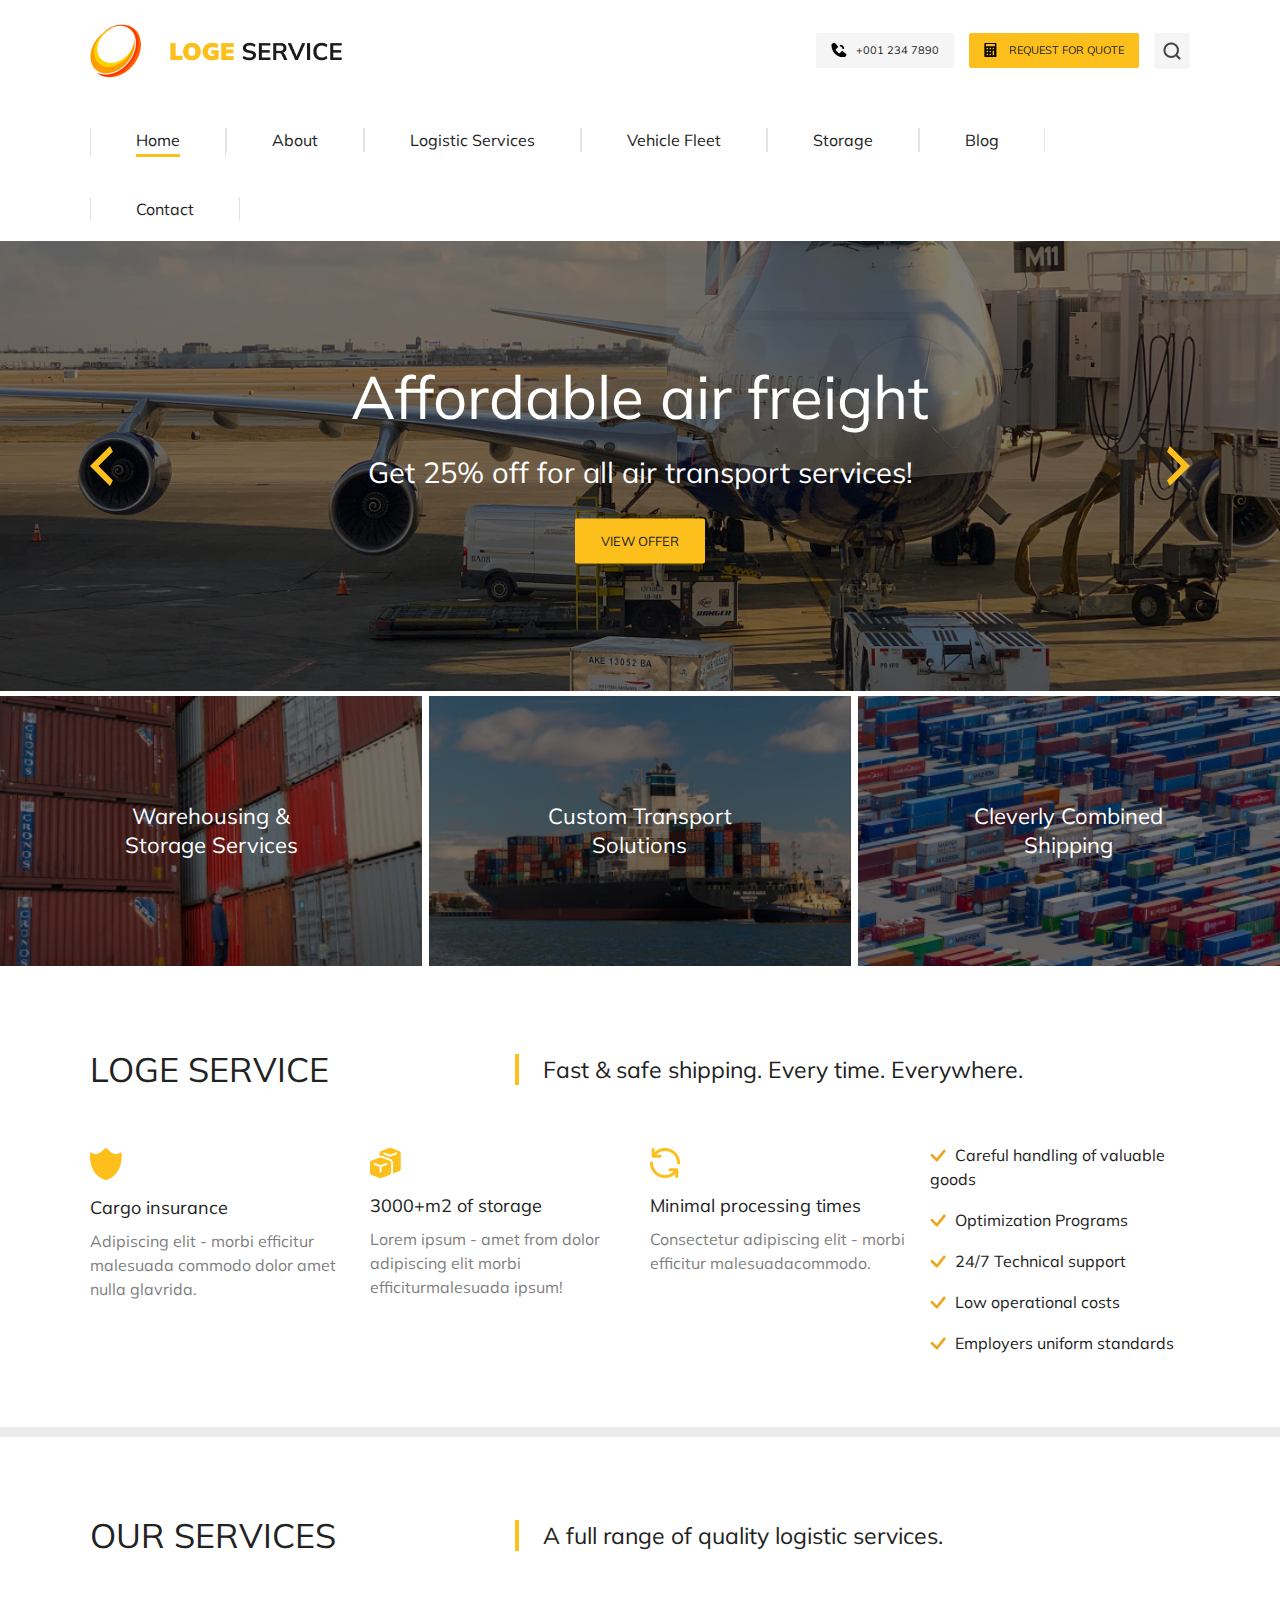
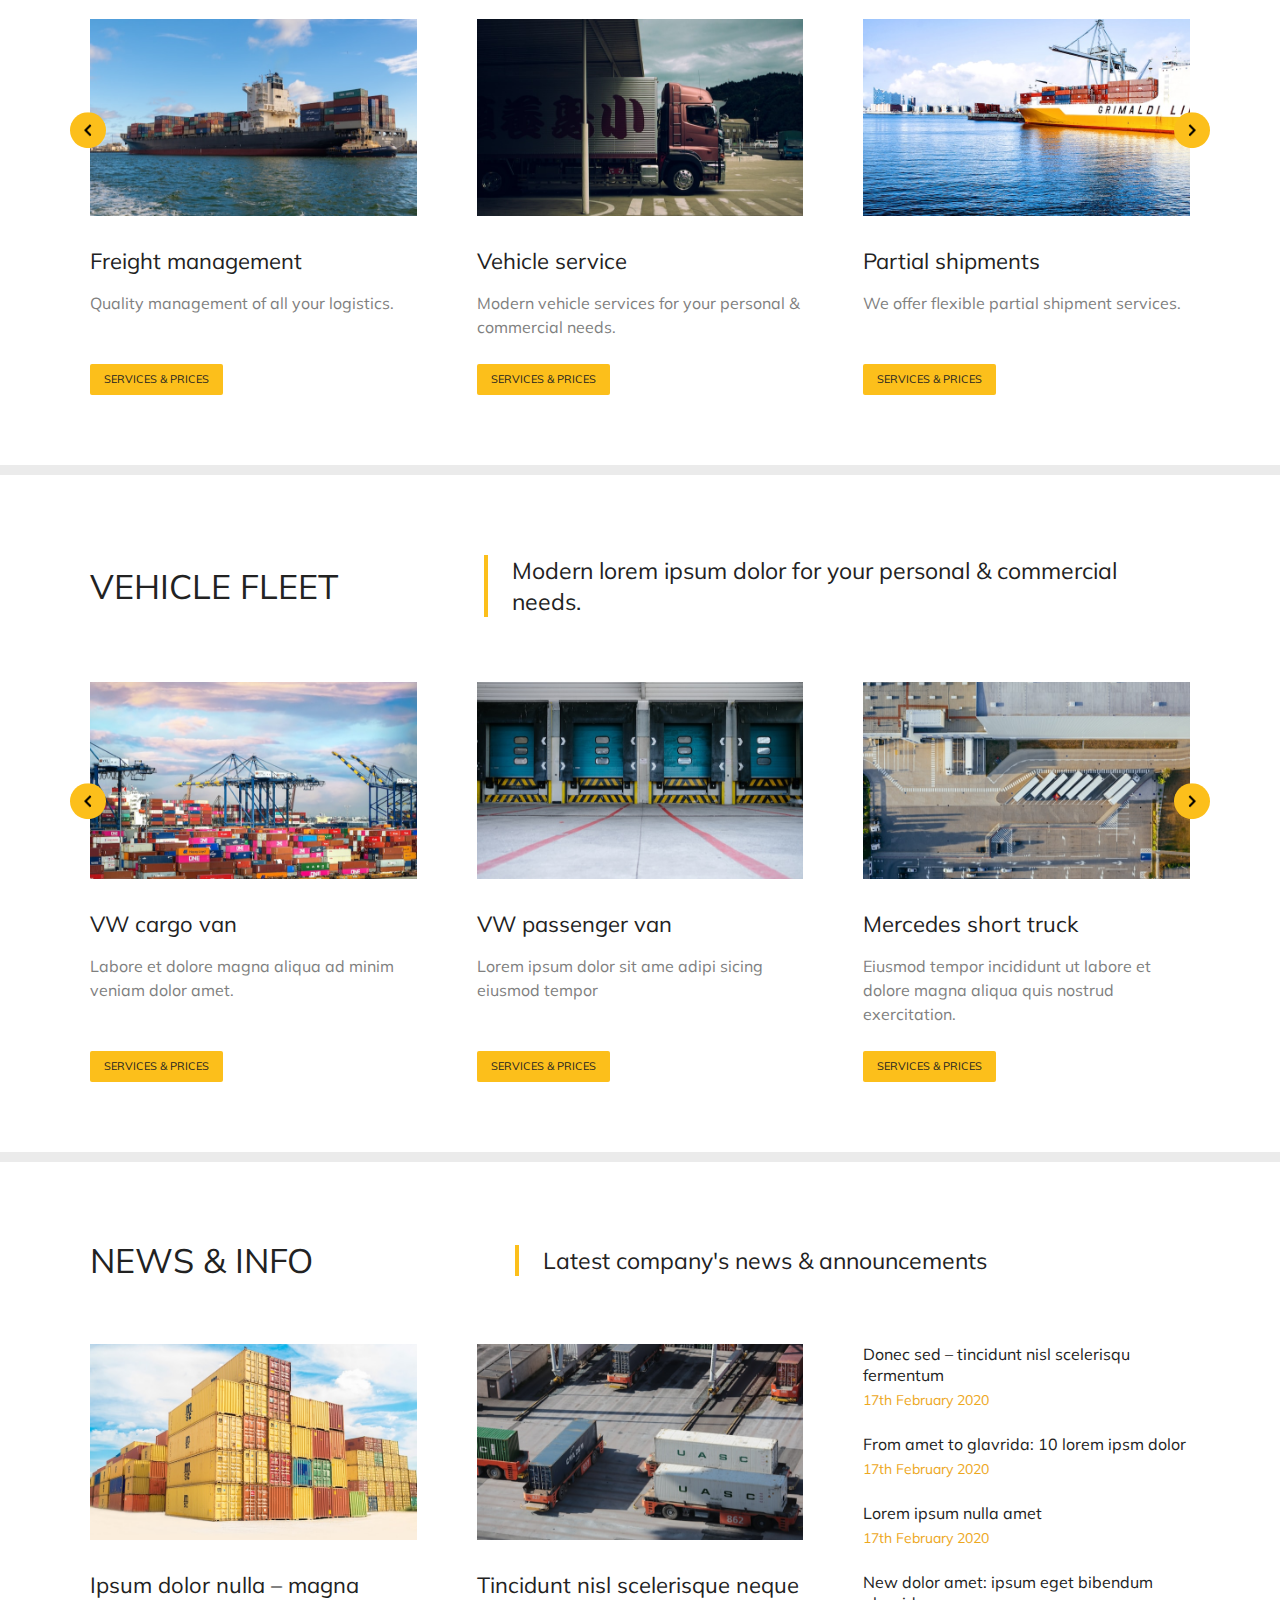
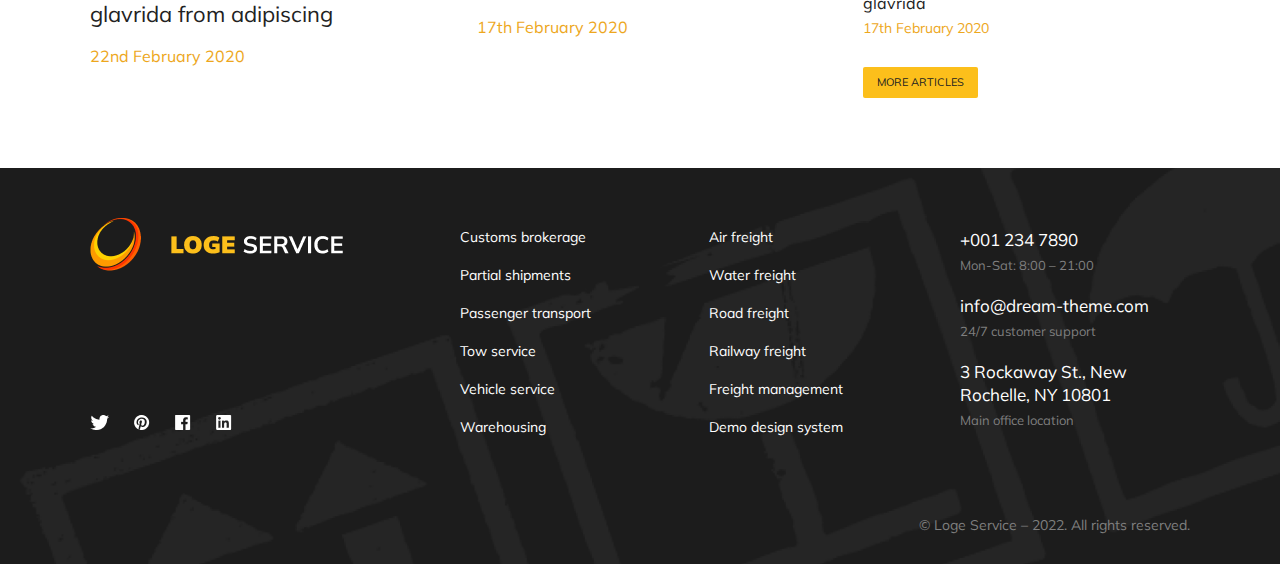
==== commit e13ca4a1: "added: about page responsive & footer" ====
--- a/index.html
+++ b/index.html
@@ -349,7 +349,7 @@
     <!-- Footer -->
     <footer class="footer">
         <div class="container">
-            <div class="footer-content flex-sp-between">
+            <div class="footer-content flex-sp-between  pd-tb-80">
                 <div class="logo-socials">
                     <a class="logo" href="index.html">
                         <img src="./images/pngegg 2.png" alt="logo">
--- a/css/style.css
+++ b/css/style.css
@@ -411,6 +411,16 @@
     justify-content: space-between;
 }
 
+.partner-nav-arrows {
+    width: 100%;
+    position: absolute;
+    top: 50%;
+    left: 50%;
+    transform: translate(-50%, -50%);
+    display: flex;
+    justify-content: space-between;
+}
+
 .mini-arrow-left,
 .mini-arrow-right {
     padding: 11px 14px;
@@ -462,8 +472,18 @@
 }
 
 .partner-slider-content {
-    padding: 11px 22px;
+    gap: 30px;
+    padding: 10px 20px;
     background: #F5F5F5;
+}
+
+.partner-sliders {
+    gap: 30px;
+    padding: 40px 0px;
+}
+
+.partner-slider-content>img {
+    width: 100%;
 }
 
 .mini-slider-card>ul>li {
@@ -503,7 +523,7 @@
 }
 
 .footer-content {
-    padding: 90px 0px;
+    /* padding: 90px 0px; */
     flex-wrap: wrap;
 }
 
@@ -608,51 +628,68 @@
     line-height: 22px;
 }
 
-.loge-service-desc {
-    width: 350px;
-}
-
-.loge-service-desc>h3 {
-    padding-bottom: 31px;
-}
-
-.loge-service-list {}
-
-.loge-service-list>h1 {
+/* About Loge Service */
+
+.loge-service-container {
+    flex-wrap: wrap;
+    gap: 20px;
+    padding: 40px 0px;
+}
+
+.loge-service-contents {
+    flex: 1;
+    min-width: 250px;
+}
+
+
+.loge-service-contents>h3 {
+    padding: 20px 0px;
+}
+
+.loge-service-contents>.loge-text {
+    padding: 10px 0px;
+}
+
+.loge-service-contents>.est-font {
     display: flex;
     align-items: flex-start;
-    padding-bottom: 42px;
-}
-
-.loge-service-list>h1>.est {
+    padding: 20px 0px;
+    padding-bottom: 40px;
+}
+
+.loge-service-contents>h1>.est {
     font-size: 17px;
     line-height: 18px;
     margin-right: 5px;
 }
 
-.loge-service-list>ul>li {
-    padding-left: 34px;
-    padding-bottom: 17px;
+.loge-service-contents>ul>li {
+    padding: 10px 0px;
+    padding-left: 35px;
+}
+
+.loge-img>img {
+    width: 100%;
+}
+
+.choose-us-container {
+    display: flex;
+    flex-wrap: wrap;
+    gap: 30px;
 }
 
 .choose-us-contents {
-    display: flex;
-    flex-wrap: wrap;
-    flex-direction: column;
-    height: 280px;
-    gap: 60px;
-}
-
-.choose-us-desc {
-    width: 30%;
-}
-
-.choose-us-desc>h4 {
-    padding-bottom: 11px;
-}
-
-.choose-us-desc>p {
+    flex: 1;
+    min-width: 300px;
+}
+
+.choose-us-contents>h4 {
+    padding: 5px 0px;
+}
+
+.choose-us-contents>p {
     color: #7F7F7F;
+    padding: 5px 0px;
 }
 
 .specialization {
@@ -1071,6 +1108,10 @@
         display: none;
     }
 
+    .overflow-hide {
+        overflow: hidden;
+    }
+
     .gap-60 {
         gap: 0px;
     }
@@ -1102,7 +1143,6 @@
     .footer-content {
         display: flex;
         flex-direction: column;
-        padding: 0px;
     }
 
     .logo-socials>.logo {
@@ -1136,38 +1176,27 @@
         padding-bottom: 13px;
     }
 
-    .loge-service-contents {
-        flex-direction: column;
-    }
-
-    .loge-service-desc {
-        padding-bottom: 30px;
-    }
-
-    .loge-service-image {
+    .loge-service-container {
+        flex-direction: column;
+        padding: 0px;
+    }
+
+    .loge-img {
         order: -1;
-        padding-bottom: 20px;
-    }
-
-    .loge-service-image>img {
         width: 100%;
     }
 
-    .loge-service-list>h1 {
+    .loge-service-contents>h1 {
         font-size: 60px;
         line-height: 66px;
     }
 
-    .loge-service-desc {
-        width: 100%;
-    }
-
-    .choose-us-contents {
+    .choose-us-container {
         height: 100%;
         gap: 40px;
     }
 
-    .choose-us-desc {
+    .choose-us-contents {
         width: 100%;
 
     }
